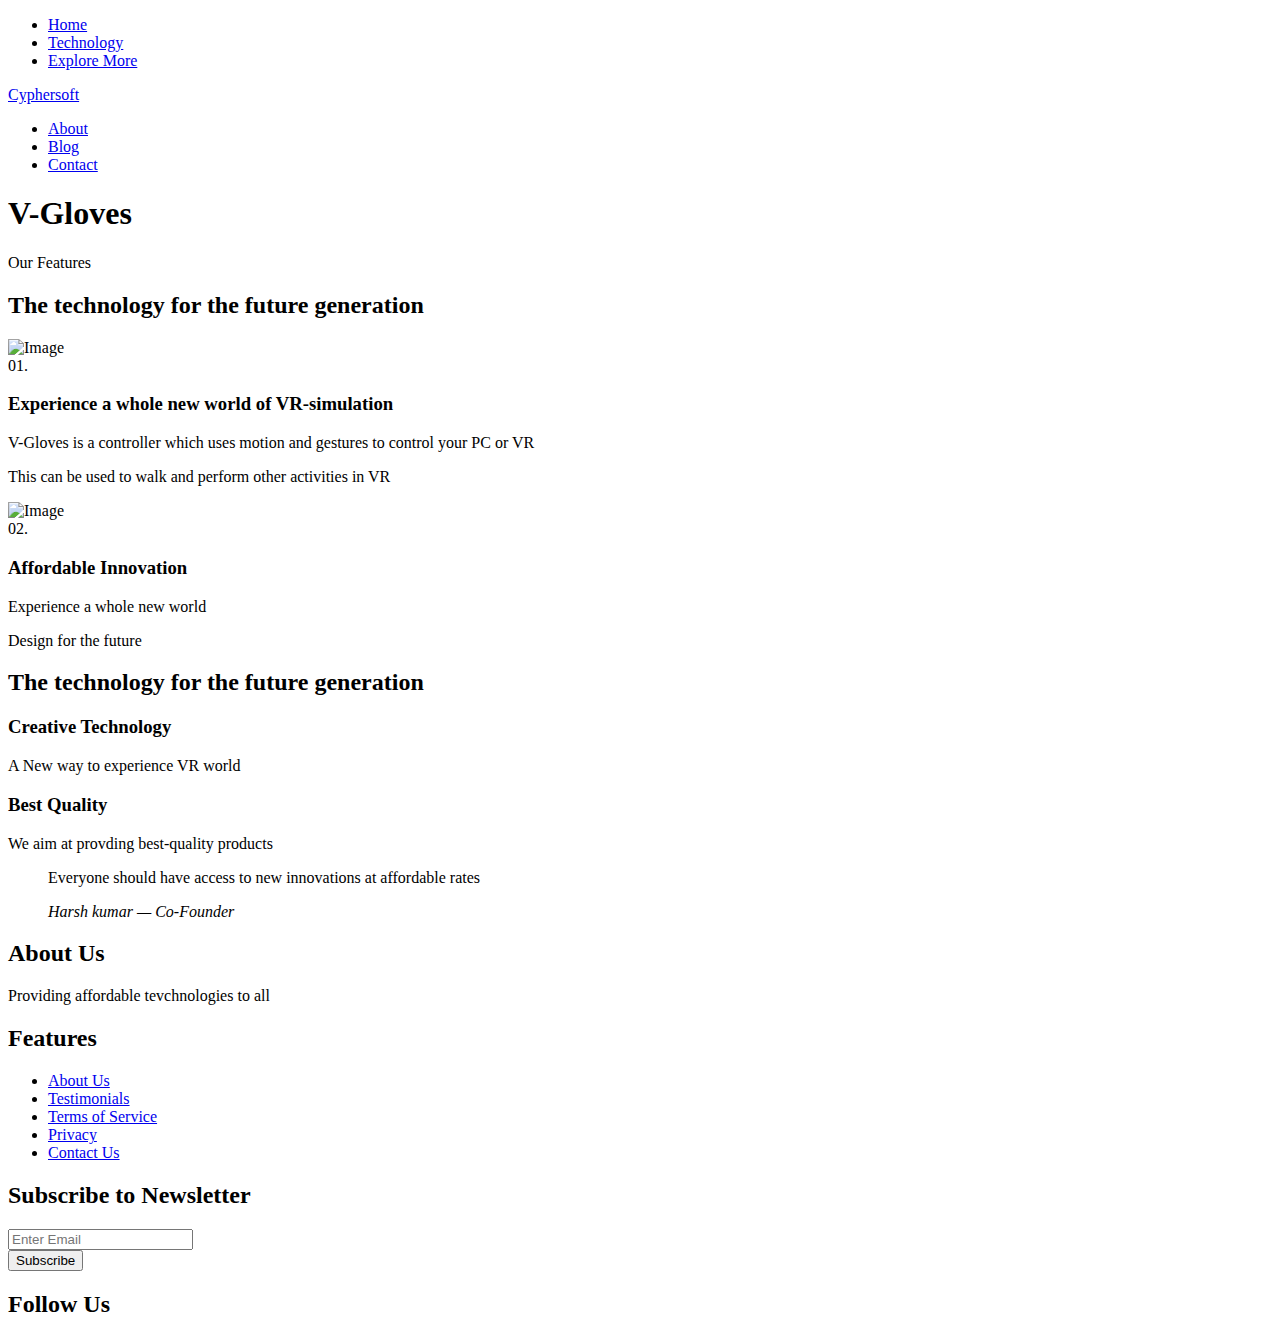
==== index.html @ b5223224 "Add files via upload" ====
<!doctype html>
<html lang="en">

  <head>
    <title>Cyphersoft</title>
    <meta charset="utf-8">
    <meta name="viewport" content="width=device-width, initial-scale=1, shrink-to-fit=no">

    <link href="https://fonts.googleapis.com/css?family=DM+Sans:300,400,700&display=swap" rel="stylesheet">

    <link rel="stylesheet" href="fonts/icomoon/style.css">

    <link rel="stylesheet" href="css/bootstrap.min.css">
    <link rel="stylesheet" href="css/jquery.fancybox.min.css">
    <link rel="stylesheet" href="css/owl.carousel.min.css">
    <link rel="stylesheet" href="css/owl.theme.default.min.css">
    <link rel="stylesheet" href="fonts/flaticon/font/flaticon.css">
    <link rel="stylesheet" href="css/aos.css">

    <!-- MAIN CSS -->
    <link rel="stylesheet" href="css/style.css">

  </head>

  <body data-spy="scroll" data-target=".site-navbar-target" data-offset="300">

    
    <div class="site-wrap" id="home-section">

      <div class="site-mobile-menu site-navbar-target">
        <div class="site-mobile-menu-header">
          <div class="site-mobile-menu-close mt-3">
            <span class="icon-close2 js-menu-toggle"></span>
          </div>
        </div>
        <div class="site-mobile-menu-body"></div>
      </div>



      <header class="site-navbar site-navbar-target" role="banner">

        <div class="container">
          <div class="row align-items-center position-relative">

            <div class="col-lg-4">
              <nav class="site-navigation text-right ml-auto " role="navigation">
                <ul class="site-menu main-menu js-clone-nav ml-auto d-none d-lg-block">
                  <li class="active"><a href="index.html" class="nav-link">Home</a></li>
                  <li><a href="technology.html" class="nav-link">Technology</a></li>
                   <li><a href="https://cyphersoft.github.io" class="nav-link">Explore More</a></li>
                </ul>
              </nav>
            </div>
            <div class="col-lg-4 text-center">
              <div class="site-logo">
                <a href="index.html">Cyphersoft</a>
              </div>


              <div class="ml-auto toggle-button d-inline-block d-lg-none"><a href="#" class="site-menu-toggle py-5 js-menu-toggle text-white"><span class="icon-menu h3 text-white"></span></a></div>
            </div>
            <div class="col-lg-4">
              <nav class="site-navigation text-left mr-auto " role="navigation">
                <ul class="site-menu main-menu js-clone-nav ml-auto d-none d-lg-block">
                  <li><a href="about.html" class="nav-link">About</a></li>
                  <li><a href="blog.html" class="nav-link">Blog</a></li>
                  <li><a href="contact.html" class="nav-link">Contact</a></li>
                </ul>
              </nav>
            </div>
            

          </div>
        </div>

      </header>

    <div class="ftco-blocks-cover-1">
      <div class="ftco-cover-1 overlay" style="background-image: url('images/hero_1.jpg')">
        <div class="container">
          <div class="row align-items-center justify-content-center">
            <div class="col-lg-6 text-center">
              <h1>V-Gloves</h1>
              <p></p>
            </div>
          </div>
        </div>
      </div>
    </div>

    


    <div class="site-section section-2">
      <div class="container">
        <div class="row justify-content-center text-center mb-5 section-2-title">
          <div class="col-md-6">
            <span class="text-primary">Our Features</span>
            <h2 class="mb-4">The technology for the future generation</h2>
            
          </div>
        </div>
      </div>
      <div class="container site-section">
        <div class="row align-items-stretch feature-2">
          <div class="col-lg-9 feature-2-img">
            <img src="images/hero_1.jpg" alt="Image" class="img-fluid">
          </div>
          <div class="col-lg-3 feature-2-contents pl-lg-5">
            <div class="fixed-content">
              <span class="caption">01.</span>
              <h3 class="mb-5">Experience a whole new world of VR-simulation</h3>
              <p>V-Gloves is a controller which uses motion and gestures to control your PC or VR</p>
              <p>This can be used to walk and perform other activities in VR </p>
            </div>
          </div>
        </div>
      </div>

      <div class="container site-section">
        <div class="row align-items-stretch feature-2">
          <div class="col-lg-9 feature-2-img order-lg-2">
            <img src="images/hero_2.jpg" alt="Image" class="img-fluid">
          </div>
          <div class="col-lg-3 feature-2-contents pr-lg-5">
            <div class="fixed-content">
              <span class="caption">02.</span>
              <h3 class="mb-5">Affordable Innovation</h3>
              <p>Experience a whole new world </p>
              <p></p>
            </div>
          </div>
        </div>
      </div>

    </div>


    <div class="container site-section">
      <div class="row justify-content-center text-center mb-5">
        <div class="col-md-6">
          <span class="text-primary">Design for the future</span>
          <h2 class="mb-4">The technology for the future generation</h2>
          
        </div>
      </div>

      <div class="row justify-content-center">
        <div class="col-lg-7">
          <div class="row">
            <div class="col-lg-6 mr-auto pr-lg-5">
              <div class="feature-3">
                <h3>Creative Technology</h3>
                <p>A New way to experience VR world</p>
              </div>
            </div>
            <div class="col-lg-6 ml-auto pl-lg-5">
              <div class="feature-3">
                <h3>Best Quality</h3>
                <p>We aim at provding  best-quality products</p>
              </div>
            </div>


     
          </div>
        </div>
      </div>
    </div>

    <div class="site-section section-4">
      <div class="container">
        <div class="row justify-content-center text-center">
          <div class="col-md-7">
            <blockquote class="testimonial-1">
              <span class="quote quote-icon-wrap"><span class="icon-format_quote"></span></span>
              <p>Everyone should have access to new innovations at affordable rates</p>
              <cite><span class="text-black">Harsh kumar</span> &mdash; <span class="text-muted">Co-Founder</span></cite>
            </blockquote>
          </div>
        </div>
      </div>
    </div>
        

    
    
    <footer class="site-footer">
      <div class="container">
        <div class="row">
          <div class="col-md-6">
            <div class="row">
              <div class="col-md-7">
                <h2 class="footer-heading mb-4">About Us</h2>
                <p>Providing affordable tevchnologies to all</p>
              </div>
              <div class="col-md-4 ml-auto">
                <h2 class="footer-heading mb-4">Features</h2>
                <ul class="list-unstyled">
                  <li><a href="#">About Us</a></li>
                  <li><a href="#">Testimonials</a></li>
                  <li><a href="#">Terms of Service</a></li>
                  <li><a href="#">Privacy</a></li>
                  <li><a href="#">Contact Us</a></li>
                </ul>
              </div>

            </div>
          </div>
          <div class="col-md-4 ml-auto">

            <div class="mb-5">
              <h2 class="footer-heading mb-4">Subscribe to Newsletter</h2>
              <form action="#" method="post" class="footer-suscribe-form">
                <div class="input-group mb-3">
                  <input type="text" class="form-control border-secondary text-white bg-transparent" placeholder="Enter Email" aria-label="Enter Email" aria-describedby="button-addon2">
                  <div class="input-group-append">
                    <button class="btn btn-primary text-white" type="button" id="button-addon2">Subscribe</button>
                  </div>
                </div>
            </div>


            <h2 class="footer-heading mb-4">Follow Us</h2>
            <a href="#about-section" class="smoothscroll pl-0 pr-3"><span class="icon-facebook"></span></a>
            <a href="#" class="pl-3 pr-3"><span class="icon-twitter"></span></a>
            <a href="#" class="pl-3 pr-3"><span class="icon-instagram"></span></a>
            <a href="#" class="pl-3 pr-3"><span class="icon-linkedin"></span></a>
            </form>
          </div>
        </div>
        <div class="row pt-5 mt-5 text-center">
          <div class="col-md-12">
            <div class="border-top pt-5">
              <p>
            
            </p>
            </div>
          </div>

        </div>
      </div>
    </footer>

    </div>

    <script src="js/jquery-3.3.1.min.js"></script>
    <script src="js/popper.min.js"></script>
    <script src="js/bootstrap.min.js"></script>
    <script src="js/owl.carousel.min.js"></script>
    <script src="js/jquery.sticky.js"></script>
    <script src="js/jquery.waypoints.min.js"></script>
    <script src="js/jquery.animateNumber.min.js"></script>
    <script src="js/jquery.fancybox.min.js"></script>
    <script src="js/jquery.easing.1.3.js"></script>
    <script src="js/aos.js"></script>

    <script src="js/main.js"></script>

  </body>

</html>
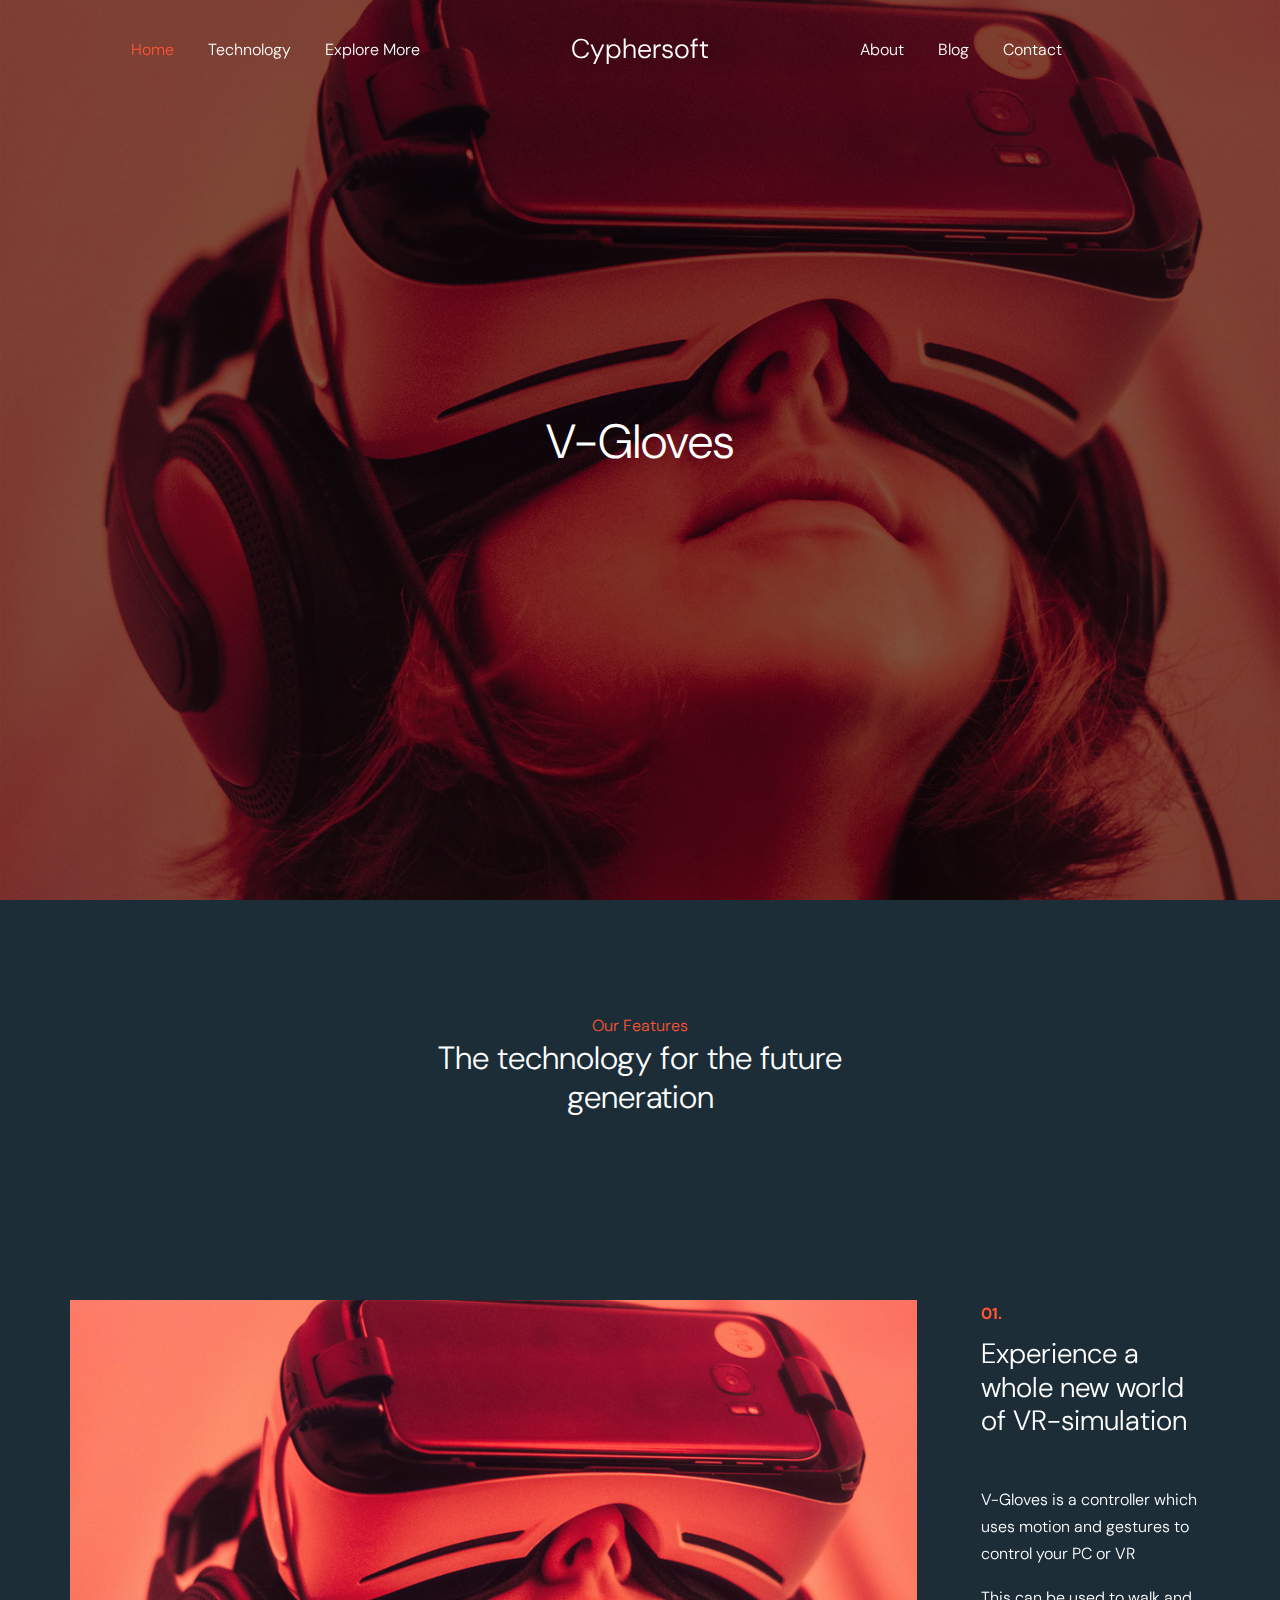
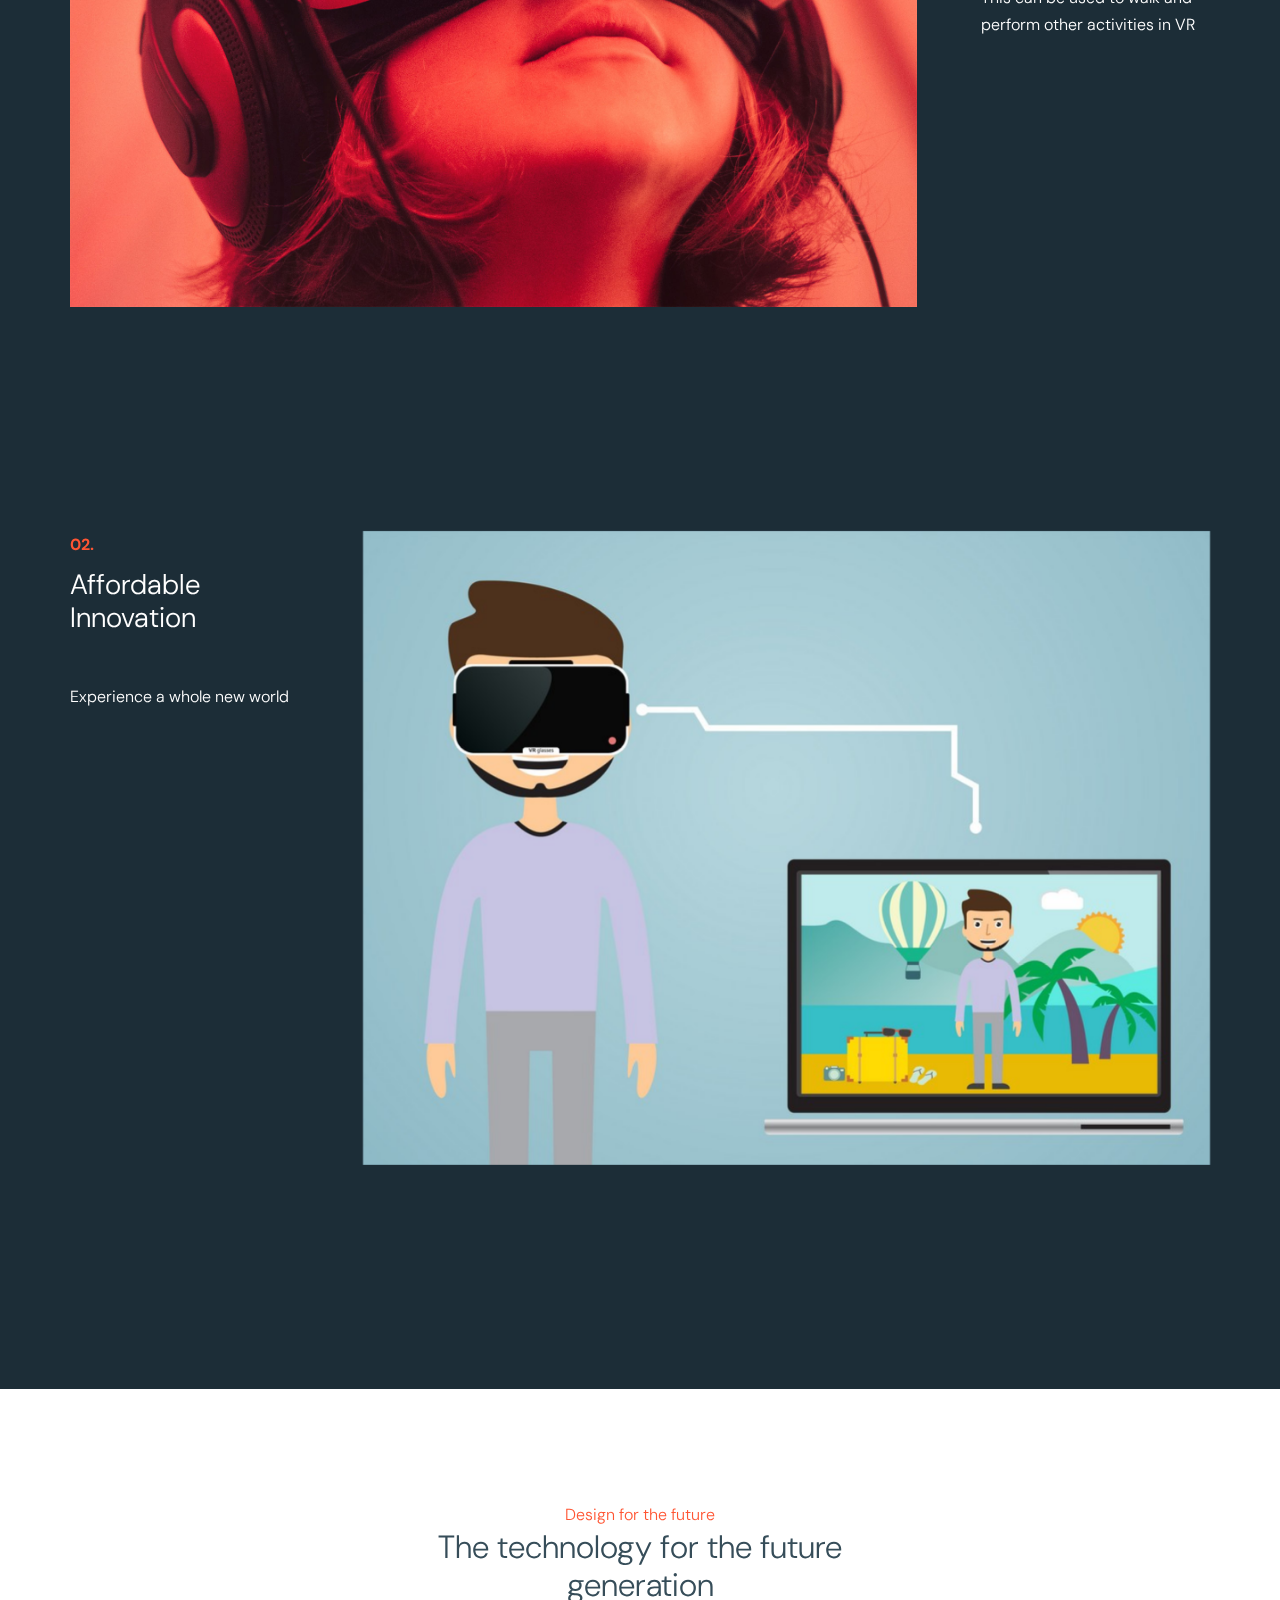
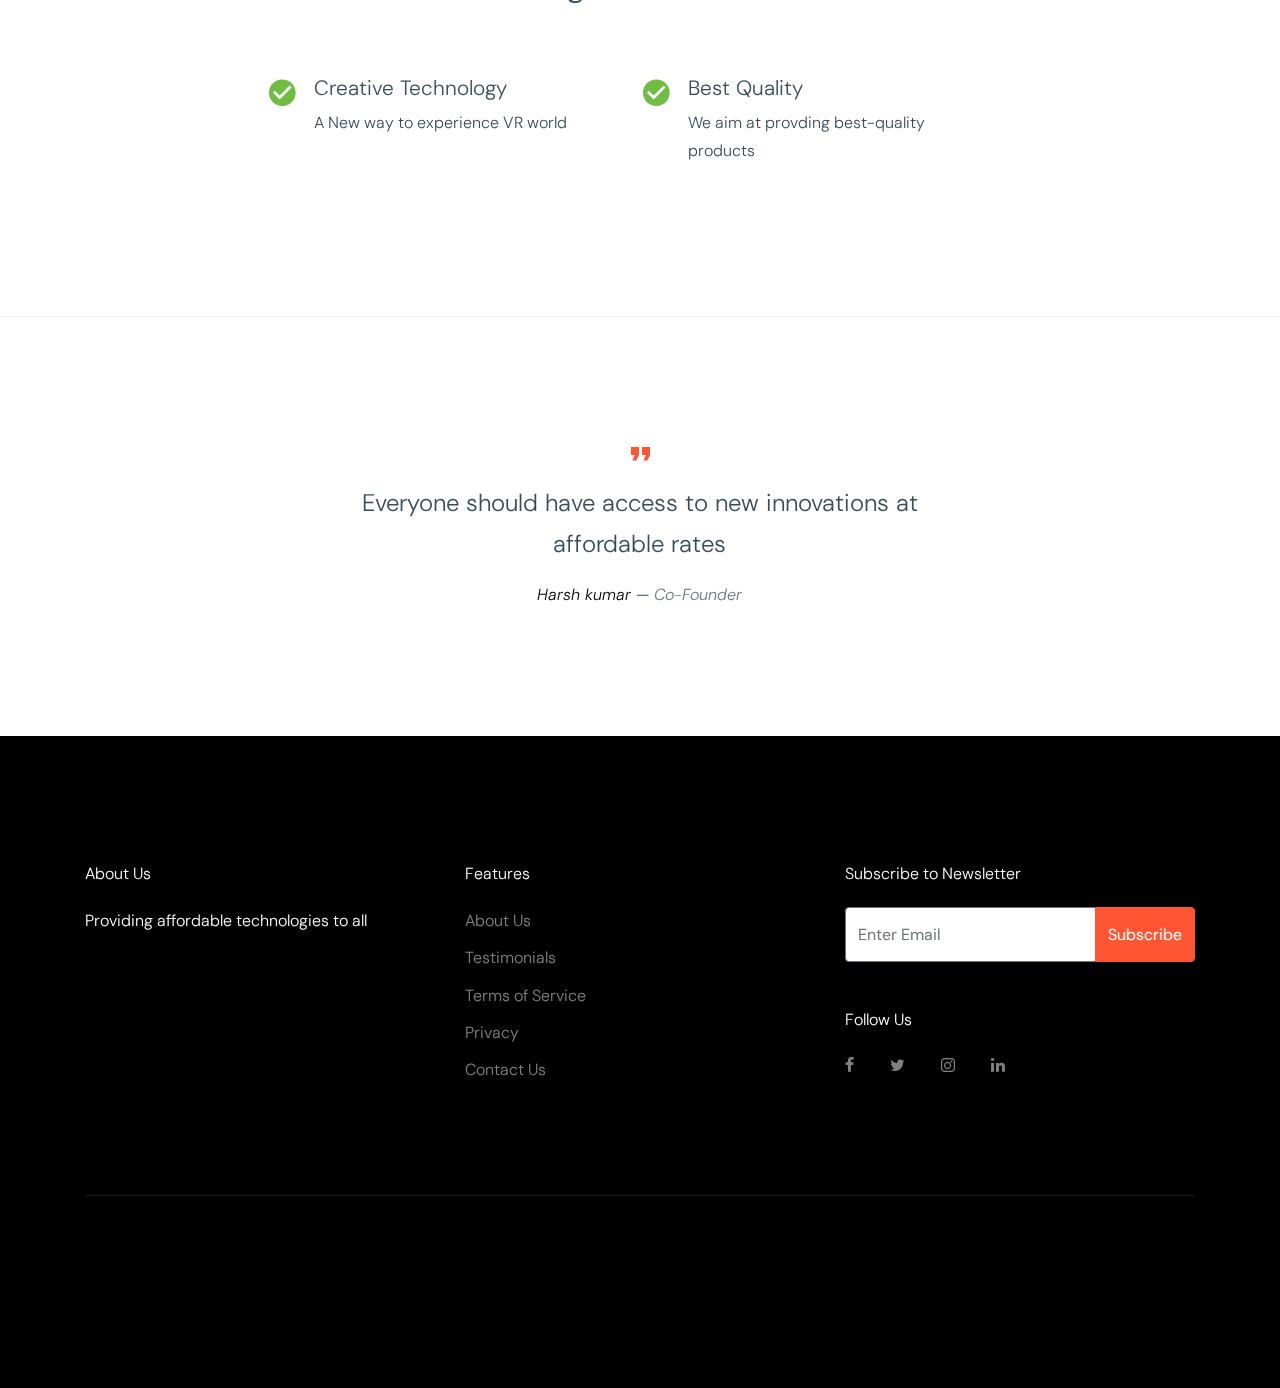
==== commit b120a68c: "update" ====
--- a/index.html
+++ b/index.html
@@ -193,7 +193,7 @@
             <div class="row">
               <div class="col-md-7">
                 <h2 class="footer-heading mb-4">About Us</h2>
-                <p>Providing affordable tevchnologies to all</p>
+                <p>Providing affordable technologies to all</p>
               </div>
               <div class="col-md-4 ml-auto">
                 <h2 class="footer-heading mb-4">Features</h2>
--- a/fonts/icomoon/style.css
+++ b/fonts/icomoon/style.css
@@ -0,0 +1,4919 @@
+@font-face {
+  font-family: 'icomoon';
+  src:  url('fonts/icomoon.eot?10si43');
+  src:  url('fonts/icomoon.eot?10si43#iefix') format('embedded-opentype'),
+    url('fonts/icomoon.ttf?10si43') format('truetype'),
+    url('fonts/icomoon.woff?10si43') format('woff'),
+    url('fonts/icomoon.svg?10si43#icomoon') format('svg');
+  font-weight: normal;
+  font-style: normal;
+}
+
+[class^="icon-"], [class*=" icon-"] {
+  /* use !important to prevent issues with browser extensions that change fonts */
+  font-family: 'icomoon' !important;
+  speak: none;
+  font-style: normal;
+  font-weight: normal;
+  font-variant: normal;
+  text-transform: none;
+  line-height: 1;
+
+  /* Better Font Rendering =========== */
+  -webkit-font-smoothing: antialiased;
+  -moz-osx-font-smoothing: grayscale;
+}
+
+.icon-asterisk:before {
+  content: "\f069";
+}
+.icon-plus:before {
+  content: "\f067";
+}
+.icon-question:before {
+  content: "\f128";
+}
+.icon-minus:before {
+  content: "\f068";
+}
+.icon-glass:before {
+  content: "\f000";
+}
+.icon-music:before {
+  content: "\f001";
+}
+.icon-search:before {
+  content: "\f002";
+}
+.icon-envelope-o:before {
+  content: "\f003";
+}
+.icon-heart:before {
+  content: "\f004";
+}
+.icon-star:before {
+  content: "\f005";
+}
+.icon-star-o:before {
+  content: "\f006";
+}
+.icon-user:before {
+  content: "\f007";
+}
+.icon-film:before {
+  content: "\f008";
+}
+.icon-th-large:before {
+  content: "\f009";
+}
+.icon-th:before {
+  content: "\f00a";
+}
+.icon-th-list:before {
+  content: "\f00b";
+}
+.icon-check:before {
+  content: "\f00c";
+}
+.icon-close:before {
+  content: "\f00d";
+}
+.icon-remove:before {
+  content: "\f00d";
+}
+.icon-times:before {
+  content: "\f00d";
+}
+.icon-search-plus:before {
+  content: "\f00e";
+}
+.icon-search-minus:before {
+  content: "\f010";
+}
+.icon-power-off:before {
+  content: "\f011";
+}
+.icon-signal:before {
+  content: "\f012";
+}
+.icon-cog:before {
+  content: "\f013";
+}
+.icon-gear:before {
+  content: "\f013";
+}
+.icon-trash-o:before {
+  content: "\f014";
+}
+.icon-home:before {
+  content: "\f015";
+}
+.icon-file-o:before {
+  content: "\f016";
+}
+.icon-clock-o:before {
+  content: "\f017";
+}
+.icon-road:before {
+  content: "\f018";
+}
+.icon-download:before {
+  content: "\f019";
+}
+.icon-arrow-circle-o-down:before {
+  content: "\f01a";
+}
+.icon-arrow-circle-o-up:before {
+  content: "\f01b";
+}
+.icon-inbox:before {
+  content: "\f01c";
+}
+.icon-play-circle-o:before {
+  content: "\f01d";
+}
+.icon-repeat:before {
+  content: "\f01e";
+}
+.icon-rotate-right:before {
+  content: "\f01e";
+}
+.icon-refresh:before {
+  content: "\f021";
+}
+.icon-list-alt:before {
+  content: "\f022";
+}
+.icon-lock:before {
+  content: "\f023";
+}
+.icon-flag:before {
+  content: "\f024";
+}
+.icon-headphones:before {
+  content: "\f025";
+}
+.icon-volume-off:before {
+  content: "\f026";
+}
+.icon-volume-down:before {
+  content: "\f027";
+}
+.icon-volume-up:before {
+  content: "\f028";
+}
+.icon-qrcode:before {
+  content: "\f029";
+}
+.icon-barcode:before {
+  content: "\f02a";
+}
+.icon-tag:before {
+  content: "\f02b";
+}
+.icon-tags:before {
+  content: "\f02c";
+}
+.icon-book:before {
+  content: "\f02d";
+}
+.icon-bookmark:before {
+  content: "\f02e";
+}
+.icon-print:before {
+  content: "\f02f";
+}
+.icon-camera:before {
+  content: "\f030";
+}
+.icon-font:before {
+  content: "\f031";
+}
+.icon-bold:before {
+  content: "\f032";
+}
+.icon-italic:before {
+  content: "\f033";
+}
+.icon-text-height:before {
+  content: "\f034";
+}
+.icon-text-width:before {
+  content: "\f035";
+}
+.icon-align-left:before {
+  content: "\f036";
+}
+.icon-align-center:before {
+  content: "\f037";
+}
+.icon-align-right:before {
+  content: "\f038";
+}
+.icon-align-justify:before {
+  content: "\f039";
+}
+.icon-list:before {
+  content: "\f03a";
+}
+.icon-dedent:before {
+  content: "\f03b";
+}
+.icon-outdent:before {
+  content: "\f03b";
+}
+.icon-indent:before {
+  content: "\f03c";
+}
+.icon-video-camera:before {
+  content: "\f03d";
+}
+.icon-image:before {
+  content: "\f03e";
+}
+.icon-photo:before {
+  content: "\f03e";
+}
+.icon-picture-o:before {
+  content: "\f03e";
+}
+.icon-pencil:before {
+  content: "\f040";
+}
+.icon-map-marker:before {
+  content: "\f041";
+}
+.icon-adjust:before {
+  content: "\f042";
+}
+.icon-tint:before {
+  content: "\f043";
+}
+.icon-edit:before {
+  content: "\f044";
+}
+.icon-pencil-square-o:before {
+  content: "\f044";
+}
+.icon-share-square-o:before {
+  content: "\f045";
+}
+.icon-check-square-o:before {
+  content: "\f046";
+}
+.icon-arrows:before {
+  content: "\f047";
+}
+.icon-step-backward:before {
+  content: "\f048";
+}
+.icon-fast-backward:before {
+  content: "\f049";
+}
+.icon-backward:before {
+  content: "\f04a";
+}
+.icon-play:before {
+  content: "\f04b";
+}
+.icon-pause:before {
+  content: "\f04c";
+}
+.icon-stop:before {
+  content: "\f04d";
+}
+.icon-forward:before {
+  content: "\f04e";
+}
+.icon-fast-forward:before {
+  content: "\f050";
+}
+.icon-step-forward:before {
+  content: "\f051";
+}
+.icon-eject:before {
+  content: "\f052";
+}
+.icon-chevron-left:before {
+  content: "\f053";
+}
+.icon-chevron-right:before {
+  content: "\f054";
+}
+.icon-plus-circle:before {
+  content: "\f055";
+}
+.icon-minus-circle:before {
+  content: "\f056";
+}
+.icon-times-circle:before {
+  content: "\f057";
+}
+.icon-check-circle:before {
+  content: "\f058";
+}
+.icon-question-circle:before {
+  content: "\f059";
+}
+.icon-info-circle:before {
+  content: "\f05a";
+}
+.icon-crosshairs:before {
+  content: "\f05b";
+}
+.icon-times-circle-o:before {
+  content: "\f05c";
+}
+.icon-check-circle-o:before {
+  content: "\f05d";
+}
+.icon-ban:before {
+  content: "\f05e";
+}
+.icon-arrow-left:before {
+  content: "\f060";
+}
+.icon-arrow-right:before {
+  content: "\f061";
+}
+.icon-arrow-up:before {
+  content: "\f062";
+}
+.icon-arrow-down:before {
+  content: "\f063";
+}
+.icon-mail-forward:before {
+  content: "\f064";
+}
+.icon-share:before {
+  content: "\f064";
+}
+.icon-expand:before {
+  content: "\f065";
+}
+.icon-compress:before {
+  content: "\f066";
+}
+.icon-exclamation-circle:before {
+  content: "\f06a";
+}
+.icon-gift:before {
+  content: "\f06b";
+}
+.icon-leaf:before {
+  content: "\f06c";
+}
+.icon-fire:before {
+  content: "\f06d";
+}
+.icon-eye:before {
+  content: "\f06e";
+}
+.icon-eye-slash:before {
+  content: "\f070";
+}
+.icon-exclamation-triangle:before {
+  content: "\f071";
+}
+.icon-warning:before {
+  content: "\f071";
+}
+.icon-plane:before {
+  content: "\f072";
+}
+.icon-calendar:before {
+  content: "\f073";
+}
+.icon-random:before {
+  content: "\f074";
+}
+.icon-comment:before {
+  content: "\f075";
+}
+.icon-magnet:before {
+  content: "\f076";
+}
+.icon-chevron-up:before {
+  content: "\f077";
+}
+.icon-chevron-down:before {
+  content: "\f078";
+}
+.icon-retweet:before {
+  content: "\f079";
+}
+.icon-shopping-cart:before {
+  content: "\f07a";
+}
+.icon-folder:before {
+  content: "\f07b";
+}
+.icon-folder-open:before {
+  content: "\f07c";
+}
+.icon-arrows-v:before {
+  content: "\f07d";
+}
+.icon-arrows-h:before {
+  content: "\f07e";
+}
+.icon-bar-chart:before {
+  content: "\f080";
+}
+.icon-bar-chart-o:before {
+  content: "\f080";
+}
+.icon-twitter-square:before {
+  content: "\f081";
+}
+.icon-facebook-square:before {
+  content: "\f082";
+}
+.icon-camera-retro:before {
+  content: "\f083";
+}
+.icon-key:before {
+  content: "\f084";
+}
+.icon-cogs:before {
+  content: "\f085";
+}
+.icon-gears:before {
+  content: "\f085";
+}
+.icon-comments:before {
+  content: "\f086";
+}
+.icon-thumbs-o-up:before {
+  content: "\f087";
+}
+.icon-thumbs-o-down:before {
+  content: "\f088";
+}
+.icon-star-half:before {
+  content: "\f089";
+}
+.icon-heart-o:before {
+  content: "\f08a";
+}
+.icon-sign-out:before {
+  content: "\f08b";
+}
+.icon-linkedin-square:before {
+  content: "\f08c";
+}
+.icon-thumb-tack:before {
+  content: "\f08d";
+}
+.icon-external-link:before {
+  content: "\f08e";
+}
+.icon-sign-in:before {
+  content: "\f090";
+}
+.icon-trophy:before {
+  content: "\f091";
+}
+.icon-github-square:before {
+  content: "\f092";
+}
+.icon-upload:before {
+  content: "\f093";
+}
+.icon-lemon-o:before {
+  content: "\f094";
+}
+.icon-phone:before {
+  content: "\f095";
+}
+.icon-square-o:before {
+  content: "\f096";
+}
+.icon-bookmark-o:before {
+  content: "\f097";
+}
+.icon-phone-square:before {
+  content: "\f098";
+}
+.icon-twitter:before {
+  content: "\f099";
+}
+.icon-facebook:before {
+  content: "\f09a";
+}
+.icon-facebook-f:before {
+  content: "\f09a";
+}
+.icon-github:before {
+  content: "\f09b";
+}
+.icon-unlock:before {
+  content: "\f09c";
+}
+.icon-credit-card:before {
+  content: "\f09d";
+}
+.icon-feed:before {
+  content: "\f09e";
+}
+.icon-rss:before {
+  content: "\f09e";
+}
+.icon-hdd-o:before {
+  content: "\f0a0";
+}
+.icon-bullhorn:before {
+  content: "\f0a1";
+}
+.icon-bell-o:before {
+  content: "\f0a2";
+}
+.icon-certificate:before {
+  content: "\f0a3";
+}
+.icon-hand-o-right:before {
+  content: "\f0a4";
+}
+.icon-hand-o-left:before {
+  content: "\f0a5";
+}
+.icon-hand-o-up:before {
+  content: "\f0a6";
+}
+.icon-hand-o-down:before {
+  content: "\f0a7";
+}
+.icon-arrow-circle-left:before {
+  content: "\f0a8";
+}
+.icon-arrow-circle-right:before {
+  content: "\f0a9";
+}
+.icon-arrow-circle-up:before {
+  content: "\f0aa";
+}
+.icon-arrow-circle-down:before {
+  content: "\f0ab";
+}
+.icon-globe:before {
+  content: "\f0ac";
+}
+.icon-wrench:before {
+  content: "\f0ad";
+}
+.icon-tasks:before {
+  content: "\f0ae";
+}
+.icon-filter:before {
+  content: "\f0b0";
+}
+.icon-briefcase:before {
+  content: "\f0b1";
+}
+.icon-arrows-alt:before {
+  content: "\f0b2";
+}
+.icon-group:before {
+  content: "\f0c0";
+}
+.icon-users:before {
+  content: "\f0c0";
+}
+.icon-chain:before {
+  content: "\f0c1";
+}
+.icon-link:before {
+  content: "\f0c1";
+}
+.icon-cloud:before {
+  content: "\f0c2";
+}
+.icon-flask:before {
+  content: "\f0c3";
+}
+.icon-cut:before {
+  content: "\f0c4";
+}
+.icon-scissors:before {
+  content: "\f0c4";
+}
+.icon-copy:before {
+  content: "\f0c5";
+}
+.icon-files-o:before {
+  content: "\f0c5";
+}
+.icon-paperclip:before {
+  content: "\f0c6";
+}
+.icon-floppy-o:before {
+  content: "\f0c7";
+}
+.icon-save:before {
+  content: "\f0c7";
+}
+.icon-square:before {
+  content: "\f0c8";
+}
+.icon-bars:before {
+  content: "\f0c9";
+}
+.icon-navicon:before {
+  content: "\f0c9";
+}
+.icon-reorder:before {
+  content: "\f0c9";
+}
+.icon-list-ul:before {
+  content: "\f0ca";
+}
+.icon-list-ol:before {
+  content: "\f0cb";
+}
+.icon-strikethrough:before {
+  content: "\f0cc";
+}
+.icon-underline:before {
+  content: "\f0cd";
+}
+.icon-table:before {
+  content: "\f0ce";
+}
+.icon-magic:before {
+  content: "\f0d0";
+}
+.icon-truck:before {
+  content: "\f0d1";
+}
+.icon-pinterest:before {
+  content: "\f0d2";
+}
+.icon-pinterest-square:before {
+  content: "\f0d3";
+}
+.icon-google-plus-square:before {
+  content: "\f0d4";
+}
+.icon-google-plus:before {
+  content: "\f0d5";
+}
+.icon-money:before {
+  content: "\f0d6";
+}
+.icon-caret-down:before {
+  content: "\f0d7";
+}
+.icon-caret-up:before {
+  content: "\f0d8";
+}
+.icon-caret-left:before {
+  content: "\f0d9";
+}
+.icon-caret-right:before {
+  content: "\f0da";
+}
+.icon-columns:before {
+  content: "\f0db";
+}
+.icon-sort:before {
+  content: "\f0dc";
+}
+.icon-unsorted:before {
+  content: "\f0dc";
+}
+.icon-sort-desc:before {
+  content: "\f0dd";
+}
+.icon-sort-down:before {
+  content: "\f0dd";
+}
+.icon-sort-asc:before {
+  content: "\f0de";
+}
+.icon-sort-up:before {
+  content: "\f0de";
+}
+.icon-envelope:before {
+  content: "\f0e0";
+}
+.icon-linkedin:before {
+  content: "\f0e1";
+}
+.icon-rotate-left:before {
+  content: "\f0e2";
+}
+.icon-undo:before {
+  content: "\f0e2";
+}
+.icon-gavel:before {
+  content: "\f0e3";
+}
+.icon-legal:before {
+  content: "\f0e3";
+}
+.icon-dashboard:before {
+  content: "\f0e4";
+}
+.icon-tachometer:before {
+  content: "\f0e4";
+}
+.icon-comment-o:before {
+  content: "\f0e5";
+}
+.icon-comments-o:before {
+  content: "\f0e6";
+}
+.icon-bolt:before {
+  content: "\f0e7";
+}
+.icon-flash:before {
+  content: "\f0e7";
+}
+.icon-sitemap:before {
+  content: "\f0e8";
+}
+.icon-umbrella:before {
+  content: "\f0e9";
+}
+.icon-clipboard:before {
+  content: "\f0ea";
+}
+.icon-paste:before {
+  content: "\f0ea";
+}
+.icon-lightbulb-o:before {
+  content: "\f0eb";
+}
+.icon-exchange:before {
+  content: "\f0ec";
+}
+.icon-cloud-download:before {
+  content: "\f0ed";
+}
+.icon-cloud-upload:before {
+  content: "\f0ee";
+}
+.icon-user-md:before {
+  content: "\f0f0";
+}
+.icon-stethoscope:before {
+  content: "\f0f1";
+}
+.icon-suitcase:before {
+  content: "\f0f2";
+}
+.icon-bell:before {
+  content: "\f0f3";
+}
+.icon-coffee:before {
+  content: "\f0f4";
+}
+.icon-cutlery:before {
+  content: "\f0f5";
+}
+.icon-file-text-o:before {
+  content: "\f0f6";
+}
+.icon-building-o:before {
+  content: "\f0f7";
+}
+.icon-hospital-o:before {
+  content: "\f0f8";
+}
+.icon-ambulance:before {
+  content: "\f0f9";
+}
+.icon-medkit:before {
+  content: "\f0fa";
+}
+.icon-fighter-jet:before {
+  content: "\f0fb";
+}
+.icon-beer:before {
+  content: "\f0fc";
+}
+.icon-h-square:before {
+  content: "\f0fd";
+}
+.icon-plus-square:before {
+  content: "\f0fe";
+}
+.icon-angle-double-left:before {
+  content: "\f100";
+}
+.icon-angle-double-right:before {
+  content: "\f101";
+}
+.icon-angle-double-up:before {
+  content: "\f102";
+}
+.icon-angle-double-down:before {
+  content: "\f103";
+}
+.icon-angle-left:before {
+  content: "\f104";
+}
+.icon-angle-right:before {
+  content: "\f105";
+}
+.icon-angle-up:before {
+  content: "\f106";
+}
+.icon-angle-down:before {
+  content: "\f107";
+}
+.icon-desktop:before {
+  content: "\f108";
+}
+.icon-laptop:before {
+  content: "\f109";
+}
+.icon-tablet:before {
+  content: "\f10a";
+}
+.icon-mobile:before {
+  content: "\f10b";
+}
+.icon-mobile-phone:before {
+  content: "\f10b";
+}
+.icon-circle-o:before {
+  content: "\f10c";
+}
+.icon-quote-left:before {
+  content: "\f10d";
+}
+.icon-quote-right:before {
+  content: "\f10e";
+}
+.icon-spinner:before {
+  content: "\f110";
+}
+.icon-circle:before {
+  content: "\f111";
+}
+.icon-mail-reply:before {
+  content: "\f112";
+}
+.icon-reply:before {
+  content: "\f112";
+}
+.icon-github-alt:before {
+  content: "\f113";
+}
+.icon-folder-o:before {
+  content: "\f114";
+}
+.icon-folder-open-o:before {
+  content: "\f115";
+}
+.icon-smile-o:before {
+  content: "\f118";
+}
+.icon-frown-o:before {
+  content: "\f119";
+}
+.icon-meh-o:before {
+  content: "\f11a";
+}
+.icon-gamepad:before {
+  content: "\f11b";
+}
+.icon-keyboard-o:before {
+  content: "\f11c";
+}
+.icon-flag-o:before {
+  content: "\f11d";
+}
+.icon-flag-checkered:before {
+  content: "\f11e";
+}
+.icon-terminal:before {
+  content: "\f120";
+}
+.icon-code:before {
+  content: "\f121";
+}
+.icon-mail-reply-all:before {
+  content: "\f122";
+}
+.icon-reply-all:before {
+  content: "\f122";
+}
+.icon-star-half-empty:before {
+  content: "\f123";
+}
+.icon-star-half-full:before {
+  content: "\f123";
+}
+.icon-star-half-o:before {
+  content: "\f123";
+}
+.icon-location-arrow:before {
+  content: "\f124";
+}
+.icon-crop:before {
+  content: "\f125";
+}
+.icon-code-fork:before {
+  content: "\f126";
+}
+.icon-chain-broken:before {
+  content: "\f127";
+}
+.icon-unlink:before {
+  content: "\f127";
+}
+.icon-info:before {
+  content: "\f129";
+}
+.icon-exclamation:before {
+  content: "\f12a";
+}
+.icon-superscript:before {
+  content: "\f12b";
+}
+.icon-subscript:before {
+  content: "\f12c";
+}
+.icon-eraser:before {
+  content: "\f12d";
+}
+.icon-puzzle-piece:before {
+  content: "\f12e";
+}
+.icon-microphone:before {
+  content: "\f130";
+}
+.icon-microphone-slash:before {
+  content: "\f131";
+}
+.icon-shield:before {
+  content: "\f132";
+}
+.icon-calendar-o:before {
+  content: "\f133";
+}
+.icon-fire-extinguisher:before {
+  content: "\f134";
+}
+.icon-rocket:before {
+  content: "\f135";
+}
+.icon-maxcdn:before {
+  content: "\f136";
+}
+.icon-chevron-circle-left:before {
+  content: "\f137";
+}
+.icon-chevron-circle-right:before {
+  content: "\f138";
+}
+.icon-chevron-circle-up:before {
+  content: "\f139";
+}
+.icon-chevron-circle-down:before {
+  content: "\f13a";
+}
+.icon-html5:before {
+  content: "\f13b";
+}
+.icon-css3:before {
+  content: "\f13c";
+}
+.icon-anchor:before {
+  content: "\f13d";
+}
+.icon-unlock-alt:before {
+  content: "\f13e";
+}
+.icon-bullseye:before {
+  content: "\f140";
+}
+.icon-ellipsis-h:before {
+  content: "\f141";
+}
+.icon-ellipsis-v:before {
+  content: "\f142";
+}
+.icon-rss-square:before {
+  content: "\f143";
+}
+.icon-play-circle:before {
+  content: "\f144";
+}
+.icon-ticket:before {
+  content: "\f145";
+}
+.icon-minus-square:before {
+  content: "\f146";
+}
+.icon-minus-square-o:before {
+  content: "\f147";
+}
+.icon-level-up:before {
+  content: "\f148";
+}
+.icon-level-down:before {
+  content: "\f149";
+}
+.icon-check-square:before {
+  content: "\f14a";
+}
+.icon-pencil-square:before {
+  content: "\f14b";
+}
+.icon-external-link-square:before {
+  content: "\f14c";
+}
+.icon-share-square:before {
+  content: "\f14d";
+}
+.icon-compass:before {
+  content: "\f14e";
+}
+.icon-caret-square-o-down:before {
+  content: "\f150";
+}
+.icon-toggle-down:before {
+  content: "\f150";
+}
+.icon-caret-square-o-up:before {
+  content: "\f151";
+}
+.icon-toggle-up:before {
+  content: "\f151";
+}
+.icon-caret-square-o-right:before {
+  content: "\f152";
+}
+.icon-toggle-right:before {
+  content: "\f152";
+}
+.icon-eur:before {
+  content: "\f153";
+}
+.icon-euro:before {
+  content: "\f153";
+}
+.icon-gbp:before {
+  content: "\f154";
+}
+.icon-dollar:before {
+  content: "\f155";
+}
+.icon-usd:before {
+  content: "\f155";
+}
+.icon-inr:before {
+  content: "\f156";
+}
+.icon-rupee:before {
+  content: "\f156";
+}
+.icon-cny:before {
+  content: "\f157";
+}
+.icon-jpy:before {
+  content: "\f157";
+}
+.icon-rmb:before {
+  content: "\f157";
+}
+.icon-yen:before {
+  content: "\f157";
+}
+.icon-rouble:before {
+  content: "\f158";
+}
+.icon-rub:before {
+  content: "\f158";
+}
+.icon-ruble:before {
+  content: "\f158";
+}
+.icon-krw:before {
+  content: "\f159";
+}
+.icon-won:before {
+  content: "\f159";
+}
+.icon-bitcoin:before {
+  content: "\f15a";
+}
+.icon-btc:before {
+  content: "\f15a";
+}
+.icon-file:before {
+  content: "\f15b";
+}
+.icon-file-text:before {
+  content: "\f15c";
+}
+.icon-sort-alpha-asc:before {
+  content: "\f15d";
+}
+.icon-sort-alpha-desc:before {
+  content: "\f15e";
+}
+.icon-sort-amount-asc:before {
+  content: "\f160";
+}
+.icon-sort-amount-desc:before {
+  content: "\f161";
+}
+.icon-sort-numeric-asc:before {
+  content: "\f162";
+}
+.icon-sort-numeric-desc:before {
+  content: "\f163";
+}
+.icon-thumbs-up:before {
+  content: "\f164";
+}
+.icon-thumbs-down:before {
+  content: "\f165";
+}
+.icon-youtube-square:before {
+  content: "\f166";
+}
+.icon-youtube:before {
+  content: "\f167";
+}
+.icon-xing:before {
+  content: "\f168";
+}
+.icon-xing-square:before {
+  content: "\f169";
+}
+.icon-youtube-play:before {
+  content: "\f16a";
+}
+.icon-dropbox:before {
+  content: "\f16b";
+}
+.icon-stack-overflow:before {
+  content: "\f16c";
+}
+.icon-instagram:before {
+  content: "\f16d";
+}
+.icon-flickr:before {
+  content: "\f16e";
+}
+.icon-adn:before {
+  content: "\f170";
+}
+.icon-bitbucket:before {
+  content: "\f171";
+}
+.icon-bitbucket-square:before {
+  content: "\f172";
+}
+.icon-tumblr:before {
+  content: "\f173";
+}
+.icon-tumblr-square:before {
+  content: "\f174";
+}
+.icon-long-arrow-down:before {
+  content: "\f175";
+}
+.icon-long-arrow-up:before {
+  content: "\f176";
+}
+.icon-long-arrow-left:before {
+  content: "\f177";
+}
+.icon-long-arrow-right:before {
+  content: "\f178";
+}
+.icon-apple:before {
+  content: "\f179";
+}
+.icon-windows:before {
+  content: "\f17a";
+}
+.icon-android:before {
+  content: "\f17b";
+}
+.icon-linux:before {
+  content: "\f17c";
+}
+.icon-dribbble:before {
+  content: "\f17d";
+}
+.icon-skype:before {
+  content: "\f17e";
+}
+.icon-foursquare:before {
+  content: "\f180";
+}
+.icon-trello:before {
+  content: "\f181";
+}
+.icon-female:before {
+  content: "\f182";
+}
+.icon-male:before {
+  content: "\f183";
+}
+.icon-gittip:before {
+  content: "\f184";
+}
+.icon-gratipay:before {
+  content: "\f184";
+}
+.icon-sun-o:before {
+  content: "\f185";
+}
+.icon-moon-o:before {
+  content: "\f186";
+}
+.icon-archive:before {
+  content: "\f187";
+}
+.icon-bug:before {
+  content: "\f188";
+}
+.icon-vk:before {
+  content: "\f189";
+}
+.icon-weibo:before {
+  content: "\f18a";
+}
+.icon-renren:before {
+  content: "\f18b";
+}
+.icon-pagelines:before {
+  content: "\f18c";
+}
+.icon-stack-exchange:before {
+  content: "\f18d";
+}
+.icon-arrow-circle-o-right:before {
+  content: "\f18e";
+}
+.icon-arrow-circle-o-left:before {
+  content: "\f190";
+}
+.icon-caret-square-o-left:before {
+  content: "\f191";
+}
+.icon-toggle-left:before {
+  content: "\f191";
+}
+.icon-dot-circle-o:before {
+  content: "\f192";
+}
+.icon-wheelchair:before {
+  content: "\f193";
+}
+.icon-vimeo-square:before {
+  content: "\f194";
+}
+.icon-try:before {
+  content: "\f195";
+}
+.icon-turkish-lira:before {
+  content: "\f195";
+}
+.icon-plus-square-o:before {
+  content: "\f196";
+}
+.icon-space-shuttle:before {
+  content: "\f197";
+}
+.icon-slack:before {
+  content: "\f198";
+}
+.icon-envelope-square:before {
+  content: "\f199";
+}
+.icon-wordpress:before {
+  content: "\f19a";
+}
+.icon-openid:before {
+  content: "\f19b";
+}
+.icon-bank:before {
+  content: "\f19c";
+}
+.icon-institution:before {
+  content: "\f19c";
+}
+.icon-university:before {
+  content: "\f19c";
+}
+.icon-graduation-cap:before {
+  content: "\f19d";
+}
+.icon-mortar-board:before {
+  content: "\f19d";
+}
+.icon-yahoo:before {
+  content: "\f19e";
+}
+.icon-google:before {
+  content: "\f1a0";
+}
+.icon-reddit:before {
+  content: "\f1a1";
+}
+.icon-reddit-square:before {
+  content: "\f1a2";
+}
+.icon-stumbleupon-circle:before {
+  content: "\f1a3";
+}
+.icon-stumbleupon:before {
+  content: "\f1a4";
+}
+.icon-delicious:before {
+  content: "\f1a5";
+}
+.icon-digg:before {
+  content: "\f1a6";
+}
+.icon-pied-piper-pp:before {
+  content: "\f1a7";
+}
+.icon-pied-piper-alt:before {
+  content: "\f1a8";
+}
+.icon-drupal:before {
+  content: "\f1a9";
+}
+.icon-joomla:before {
+  content: "\f1aa";
+}
+.icon-language:before {
+  content: "\f1ab";
+}
+.icon-fax:before {
+  content: "\f1ac";
+}
+.icon-building:before {
+  content: "\f1ad";
+}
+.icon-child:before {
+  content: "\f1ae";
+}
+.icon-paw:before {
+  content: "\f1b0";
+}
+.icon-spoon:before {
+  content: "\f1b1";
+}
+.icon-cube:before {
+  content: "\f1b2";
+}
+.icon-cubes:before {
+  content: "\f1b3";
+}
+.icon-behance:before {
+  content: "\f1b4";
+}
+.icon-behance-square:before {
+  content: "\f1b5";
+}
+.icon-steam:before {
+  content: "\f1b6";
+}
+.icon-steam-square:before {
+  content: "\f1b7";
+}
+.icon-recycle:before {
+  content: "\f1b8";
+}
+.icon-automobile:before {
+  content: "\f1b9";
+}
+.icon-car:before {
+  content: "\f1b9";
+}
+.icon-cab:before {
+  content: "\f1ba";
+}
+.icon-taxi:before {
+  content: "\f1ba";
+}
+.icon-tree:before {
+  content: "\f1bb";
+}
+.icon-spotify:before {
+  content: "\f1bc";
+}
+.icon-deviantart:before {
+  content: "\f1bd";
+}
+.icon-soundcloud:before {
+  content: "\f1be";
+}
+.icon-database:before {
+  content: "\f1c0";
+}
+.icon-file-pdf-o:before {
+  content: "\f1c1";
+}
+.icon-file-word-o:before {
+  content: "\f1c2";
+}
+.icon-file-excel-o:before {
+  content: "\f1c3";
+}
+.icon-file-powerpoint-o:before {
+  content: "\f1c4";
+}
+.icon-file-image-o:before {
+  content: "\f1c5";
+}
+.icon-file-photo-o:before {
+  content: "\f1c5";
+}
+.icon-file-picture-o:before {
+  content: "\f1c5";
+}
+.icon-file-archive-o:before {
+  content: "\f1c6";
+}
+.icon-file-zip-o:before {
+  content: "\f1c6";
+}
+.icon-file-audio-o:before {
+  content: "\f1c7";
+}
+.icon-file-sound-o:before {
+  content: "\f1c7";
+}
+.icon-file-movie-o:before {
+  content: "\f1c8";
+}
+.icon-file-video-o:before {
+  content: "\f1c8";
+}
+.icon-file-code-o:before {
+  content: "\f1c9";
+}
+.icon-vine:before {
+  content: "\f1ca";
+}
+.icon-codepen:before {
+  content: "\f1cb";
+}
+.icon-jsfiddle:before {
+  content: "\f1cc";
+}
+.icon-life-bouy:before {
+  content: "\f1cd";
+}
+.icon-life-buoy:before {
+  content: "\f1cd";
+}
+.icon-life-ring:before {
+  content: "\f1cd";
+}
+.icon-life-saver:before {
+  content: "\f1cd";
+}
+.icon-support:before {
+  content: "\f1cd";
+}
+.icon-circle-o-notch:before {
+  content: "\f1ce";
+}
+.icon-ra:before {
+  content: "\f1d0";
+}
+.icon-rebel:before {
+  content: "\f1d0";
+}
+.icon-resistance:before {
+  content: "\f1d0";
+}
+.icon-empire:before {
+  content: "\f1d1";
+}
+.icon-ge:before {
+  content: "\f1d1";
+}
+.icon-git-square:before {
+  content: "\f1d2";
+}
+.icon-git:before {
+  content: "\f1d3";
+}
+.icon-hacker-news:before {
+  content: "\f1d4";
+}
+.icon-y-combinator-square:before {
+  content: "\f1d4";
+}
+.icon-yc-square:before {
+  content: "\f1d4";
+}
+.icon-tencent-weibo:before {
+  content: "\f1d5";
+}
+.icon-qq:before {
+  content: "\f1d6";
+}
+.icon-wechat:before {
+  content: "\f1d7";
+}
+.icon-weixin:before {
+  content: "\f1d7";
+}
+.icon-paper-plane:before {
+  content: "\f1d8";
+}
+.icon-send:before {
+  content: "\f1d8";
+}
+.icon-paper-plane-o:before {
+  content: "\f1d9";
+}
+.icon-send-o:before {
+  content: "\f1d9";
+}
+.icon-history:before {
+  content: "\f1da";
+}
+.icon-circle-thin:before {
+  content: "\f1db";
+}
+.icon-header:before {
+  content: "\f1dc";
+}
+.icon-paragraph:before {
+  content: "\f1dd";
+}
+.icon-sliders:before {
+  content: "\f1de";
+}
+.icon-share-alt:before {
+  content: "\f1e0";
+}
+.icon-share-alt-square:before {
+  content: "\f1e1";
+}
+.icon-bomb:before {
+  content: "\f1e2";
+}
+.icon-futbol-o:before {
+  content: "\f1e3";
+}
+.icon-soccer-ball-o:before {
+  content: "\f1e3";
+}
+.icon-tty:before {
+  content: "\f1e4";
+}
+.icon-binoculars:before {
+  content: "\f1e5";
+}
+.icon-plug:before {
+  content: "\f1e6";
+}
+.icon-slideshare:before {
+  content: "\f1e7";
+}
+.icon-twitch:before {
+  content: "\f1e8";
+}
+.icon-yelp:before {
+  content: "\f1e9";
+}
+.icon-newspaper-o:before {
+  content: "\f1ea";
+}
+.icon-wifi:before {
+  content: "\f1eb";
+}
+.icon-calculator:before {
+  content: "\f1ec";
+}
+.icon-paypal:before {
+  content: "\f1ed";
+}
+.icon-google-wallet:before {
+  content: "\f1ee";
+}
+.icon-cc-visa:before {
+  content: "\f1f0";
+}
+.icon-cc-mastercard:before {
+  content: "\f1f1";
+}
+.icon-cc-discover:before {
+  content: "\f1f2";
+}
+.icon-cc-amex:before {
+  content: "\f1f3";
+}
+.icon-cc-paypal:before {
+  content: "\f1f4";
+}
+.icon-cc-stripe:before {
+  content: "\f1f5";
+}
+.icon-bell-slash:before {
+  content: "\f1f6";
+}
+.icon-bell-slash-o:before {
+  content: "\f1f7";
+}
+.icon-trash:before {
+  content: "\f1f8";
+}
+.icon-copyright:before {
+  content: "\f1f9";
+}
+.icon-at:before {
+  content: "\f1fa";
+}
+.icon-eyedropper:before {
+  content: "\f1fb";
+}
+.icon-paint-brush:before {
+  content: "\f1fc";
+}
+.icon-birthday-cake:before {
+  content: "\f1fd";
+}
+.icon-area-chart:before {
+  content: "\f1fe";
+}
+.icon-pie-chart:before {
+  content: "\f200";
+}
+.icon-line-chart:before {
+  content: "\f201";
+}
+.icon-lastfm:before {
+  content: "\f202";
+}
+.icon-lastfm-square:before {
+  content: "\f203";
+}
+.icon-toggle-off:before {
+  content: "\f204";
+}
+.icon-toggle-on:before {
+  content: "\f205";
+}
+.icon-bicycle:before {
+  content: "\f206";
+}
+.icon-bus:before {
+  content: "\f207";
+}
+.icon-ioxhost:before {
+  content: "\f208";
+}
+.icon-angellist:before {
+  content: "\f209";
+}
+.icon-cc:before {
+  content: "\f20a";
+}
+.icon-ils:before {
+  content: "\f20b";
+}
+.icon-shekel:before {
+  content: "\f20b";
+}
+.icon-sheqel:before {
+  content: "\f20b";
+}
+.icon-meanpath:before {
+  content: "\f20c";
+}
+.icon-buysellads:before {
+  content: "\f20d";
+}
+.icon-connectdevelop:before {
+  content: "\f20e";
+}
+.icon-dashcube:before {
+  content: "\f210";
+}
+.icon-forumbee:before {
+  content: "\f211";
+}
+.icon-leanpub:before {
+  content: "\f212";
+}
+.icon-sellsy:before {
+  content: "\f213";
+}
+.icon-shirtsinbulk:before {
+  content: "\f214";
+}
+.icon-simplybuilt:before {
+  content: "\f215";
+}
+.icon-skyatlas:before {
+  content: "\f216";
+}
+.icon-cart-plus:before {
+  content: "\f217";
+}
+.icon-cart-arrow-down:before {
+  content: "\f218";
+}
+.icon-diamond:before {
+  content: "\f219";
+}
+.icon-ship:before {
+  content: "\f21a";
+}
+.icon-user-secret:before {
+  content: "\f21b";
+}
+.icon-motorcycle:before {
+  content: "\f21c";
+}
+.icon-street-view:before {
+  content: "\f21d";
+}
+.icon-heartbeat:before {
+  content: "\f21e";
+}
+.icon-venus:before {
+  content: "\f221";
+}
+.icon-mars:before {
+  content: "\f222";
+}
+.icon-mercury:before {
+  content: "\f223";
+}
+.icon-intersex:before {
+  content: "\f224";
+}
+.icon-transgender:before {
+  content: "\f224";
+}
+.icon-transgender-alt:before {
+  content: "\f225";
+}
+.icon-venus-double:before {
+  content: "\f226";
+}
+.icon-mars-double:before {
+  content: "\f227";
+}
+.icon-venus-mars:before {
+  content: "\f228";
+}
+.icon-mars-stroke:before {
+  content: "\f229";
+}
+.icon-mars-stroke-v:before {
+  content: "\f22a";
+}
+.icon-mars-stroke-h:before {
+  content: "\f22b";
+}
+.icon-neuter:before {
+  content: "\f22c";
+}
+.icon-genderless:before {
+  content: "\f22d";
+}
+.icon-facebook-official:before {
+  content: "\f230";
+}
+.icon-pinterest-p:before {
+  content: "\f231";
+}
+.icon-whatsapp:before {
+  content: "\f232";
+}
+.icon-server:before {
+  content: "\f233";
+}
+.icon-user-plus:before {
+  content: "\f234";
+}
+.icon-user-times:before {
+  content: "\f235";
+}
+.icon-bed:before {
+  content: "\f236";
+}
+.icon-hotel:before {
+  content: "\f236";
+}
+.icon-viacoin:before {
+  content: "\f237";
+}
+.icon-train:before {
+  content: "\f238";
+}
+.icon-subway:before {
+  content: "\f239";
+}
+.icon-medium:before {
+  content: "\f23a";
+}
+.icon-y-combinator:before {
+  content: "\f23b";
+}
+.icon-yc:before {
+  content: "\f23b";
+}
+.icon-optin-monster:before {
+  content: "\f23c";
+}
+.icon-opencart:before {
+  content: "\f23d";
+}
+.icon-expeditedssl:before {
+  content: "\f23e";
+}
+.icon-battery:before {
+  content: "\f240";
+}
+.icon-battery-4:before {
+  content: "\f240";
+}
+.icon-battery-full:before {
+  content: "\f240";
+}
+.icon-battery-3:before {
+  content: "\f241";
+}
+.icon-battery-three-quarters:before {
+  content: "\f241";
+}
+.icon-battery-2:before {
+  content: "\f242";
+}
+.icon-battery-half:before {
+  content: "\f242";
+}
+.icon-battery-1:before {
+  content: "\f243";
+}
+.icon-battery-quarter:before {
+  content: "\f243";
+}
+.icon-battery-0:before {
+  content: "\f244";
+}
+.icon-battery-empty:before {
+  content: "\f244";
+}
+.icon-mouse-pointer:before {
+  content: "\f245";
+}
+.icon-i-cursor:before {
+  content: "\f246";
+}
+.icon-object-group:before {
+  content: "\f247";
+}
+.icon-object-ungroup:before {
+  content: "\f248";
+}
+.icon-sticky-note:before {
+  content: "\f249";
+}
+.icon-sticky-note-o:before {
+  content: "\f24a";
+}
+.icon-cc-jcb:before {
+  content: "\f24b";
+}
+.icon-cc-diners-club:before {
+  content: "\f24c";
+}
+.icon-clone:before {
+  content: "\f24d";
+}
+.icon-balance-scale:before {
+  content: "\f24e";
+}
+.icon-hourglass-o:before {
+  content: "\f250";
+}
+.icon-hourglass-1:before {
+  content: "\f251";
+}
+.icon-hourglass-start:before {
+  content: "\f251";
+}
+.icon-hourglass-2:before {
+  content: "\f252";
+}
+.icon-hourglass-half:before {
+  content: "\f252";
+}
+.icon-hourglass-3:before {
+  content: "\f253";
+}
+.icon-hourglass-end:before {
+  content: "\f253";
+}
+.icon-hourglass:before {
+  content: "\f254";
+}
+.icon-hand-grab-o:before {
+  content: "\f255";
+}
+.icon-hand-rock-o:before {
+  content: "\f255";
+}
+.icon-hand-paper-o:before {
+  content: "\f256";
+}
+.icon-hand-stop-o:before {
+  content: "\f256";
+}
+.icon-hand-scissors-o:before {
+  content: "\f257";
+}
+.icon-hand-lizard-o:before {
+  content: "\f258";
+}
+.icon-hand-spock-o:before {
+  content: "\f259";
+}
+.icon-hand-pointer-o:before {
+  content: "\f25a";
+}
+.icon-hand-peace-o:before {
+  content: "\f25b";
+}
+.icon-trademark:before {
+  content: "\f25c";
+}
+.icon-registered:before {
+  content: "\f25d";
+}
+.icon-creative-commons:before {
+  content: "\f25e";
+}
+.icon-gg:before {
+  content: "\f260";
+}
+.icon-gg-circle:before {
+  content: "\f261";
+}
+.icon-tripadvisor:before {
+  content: "\f262";
+}
+.icon-odnoklassniki:before {
+  content: "\f263";
+}
+.icon-odnoklassniki-square:before {
+  content: "\f264";
+}
+.icon-get-pocket:before {
+  content: "\f265";
+}
+.icon-wikipedia-w:before {
+  content: "\f266";
+}
+.icon-safari:before {
+  content: "\f267";
+}
+.icon-chrome:before {
+  content: "\f268";
+}
+.icon-firefox:before {
+  content: "\f269";
+}
+.icon-opera:before {
+  content: "\f26a";
+}
+.icon-internet-explorer:before {
+  content: "\f26b";
+}
+.icon-television:before {
+  content: "\f26c";
+}
+.icon-tv:before {
+  content: "\f26c";
+}
+.icon-contao:before {
+  content: "\f26d";
+}
+.icon-500px:before {
+  content: "\f26e";
+}
+.icon-amazon:before {
+  content: "\f270";
+}
+.icon-calendar-plus-o:before {
+  content: "\f271";
+}
+.icon-calendar-minus-o:before {
+  content: "\f272";
+}
+.icon-calendar-times-o:before {
+  content: "\f273";
+}
+.icon-calendar-check-o:before {
+  content: "\f274";
+}
+.icon-industry:before {
+  content: "\f275";
+}
+.icon-map-pin:before {
+  content: "\f276";
+}
+.icon-map-signs:before {
+  content: "\f277";
+}
+.icon-map-o:before {
+  content: "\f278";
+}
+.icon-map:before {
+  content: "\f279";
+}
+.icon-commenting:before {
+  content: "\f27a";
+}
+.icon-commenting-o:before {
+  content: "\f27b";
+}
+.icon-houzz:before {
+  content: "\f27c";
+}
+.icon-vimeo:before {
+  content: "\f27d";
+}
+.icon-black-tie:before {
+  content: "\f27e";
+}
+.icon-fonticons:before {
+  content: "\f280";
+}
+.icon-reddit-alien:before {
+  content: "\f281";
+}
+.icon-edge:before {
+  content: "\f282";
+}
+.icon-credit-card-alt:before {
+  content: "\f283";
+}
+.icon-codiepie:before {
+  content: "\f284";
+}
+.icon-modx:before {
+  content: "\f285";
+}
+.icon-fort-awesome:before {
+  content: "\f286";
+}
+.icon-usb:before {
+  content: "\f287";
+}
+.icon-product-hunt:before {
+  content: "\f288";
+}
+.icon-mixcloud:before {
+  content: "\f289";
+}
+.icon-scribd:before {
+  content: "\f28a";
+}
+.icon-pause-circle:before {
+  content: "\f28b";
+}
+.icon-pause-circle-o:before {
+  content: "\f28c";
+}
+.icon-stop-circle:before {
+  content: "\f28d";
+}
+.icon-stop-circle-o:before {
+  content: "\f28e";
+}
+.icon-shopping-bag:before {
+  content: "\f290";
+}
+.icon-shopping-basket:before {
+  content: "\f291";
+}
+.icon-hashtag:before {
+  content: "\f292";
+}
+.icon-bluetooth:before {
+  content: "\f293";
+}
+.icon-bluetooth-b:before {
+  content: "\f294";
+}
+.icon-percent:before {
+  content: "\f295";
+}
+.icon-gitlab:before {
+  content: "\f296";
+}
+.icon-wpbeginner:before {
+  content: "\f297";
+}
+.icon-wpforms:before {
+  content: "\f298";
+}
+.icon-envira:before {
+  content: "\f299";
+}
+.icon-universal-access:before {
+  content: "\f29a";
+}
+.icon-wheelchair-alt:before {
+  content: "\f29b";
+}
+.icon-question-circle-o:before {
+  content: "\f29c";
+}
+.icon-blind:before {
+  content: "\f29d";
+}
+.icon-audio-description:before {
+  content: "\f29e";
+}
+.icon-volume-control-phone:before {
+  content: "\f2a0";
+}
+.icon-braille:before {
+  content: "\f2a1";
+}
+.icon-assistive-listening-systems:before {
+  content: "\f2a2";
+}
+.icon-american-sign-language-interpreting:before {
+  content: "\f2a3";
+}
+.icon-asl-interpreting:before {
+  content: "\f2a3";
+}
+.icon-deaf:before {
+  content: "\f2a4";
+}
+.icon-deafness:before {
+  content: "\f2a4";
+}
+.icon-hard-of-hearing:before {
+  content: "\f2a4";
+}
+.icon-glide:before {
+  content: "\f2a5";
+}
+.icon-glide-g:before {
+  content: "\f2a6";
+}
+.icon-sign-language:before {
+  content: "\f2a7";
+}
+.icon-signing:before {
+  content: "\f2a7";
+}
+.icon-low-vision:before {
+  content: "\f2a8";
+}
+.icon-viadeo:before {
+  content: "\f2a9";
+}
+.icon-viadeo-square:before {
+  content: "\f2aa";
+}
+.icon-snapchat:before {
+  content: "\f2ab";
+}
+.icon-snapchat-ghost:before {
+  content: "\f2ac";
+}
+.icon-snapchat-square:before {
+  content: "\f2ad";
+}
+.icon-pied-piper:before {
+  content: "\f2ae";
+}
+.icon-first-order:before {
+  content: "\f2b0";
+}
+.icon-yoast:before {
+  content: "\f2b1";
+}
+.icon-themeisle:before {
+  content: "\f2b2";
+}
+.icon-google-plus-circle:before {
+  content: "\f2b3";
+}
+.icon-google-plus-official:before {
+  content: "\f2b3";
+}
+.icon-fa:before {
+  content: "\f2b4";
+}
+.icon-font-awesome:before {
+  content: "\f2b4";
+}
+.icon-handshake-o:before {
+  content: "\f2b5";
+}
+.icon-envelope-open:before {
+  content: "\f2b6";
+}
+.icon-envelope-open-o:before {
+  content: "\f2b7";
+}
+.icon-linode:before {
+  content: "\f2b8";
+}
+.icon-address-book:before {
+  content: "\f2b9";
+}
+.icon-address-book-o:before {
+  content: "\f2ba";
+}
+.icon-address-card:before {
+  content: "\f2bb";
+}
+.icon-vcard:before {
+  content: "\f2bb";
+}
+.icon-address-card-o:before {
+  content: "\f2bc";
+}
+.icon-vcard-o:before {
+  content: "\f2bc";
+}
+.icon-user-circle:before {
+  content: "\f2bd";
+}
+.icon-user-circle-o:before {
+  content: "\f2be";
+}
+.icon-user-o:before {
+  content: "\f2c0";
+}
+.icon-id-badge:before {
+  content: "\f2c1";
+}
+.icon-drivers-license:before {
+  content: "\f2c2";
+}
+.icon-id-card:before {
+  content: "\f2c2";
+}
+.icon-drivers-license-o:before {
+  content: "\f2c3";
+}
+.icon-id-card-o:before {
+  content: "\f2c3";
+}
+.icon-quora:before {
+  content: "\f2c4";
+}
+.icon-free-code-camp:before {
+  content: "\f2c5";
+}
+.icon-telegram:before {
+  content: "\f2c6";
+}
+.icon-thermometer:before {
+  content: "\f2c7";
+}
+.icon-thermometer-4:before {
+  content: "\f2c7";
+}
+.icon-thermometer-full:before {
+  content: "\f2c7";
+}
+.icon-thermometer-3:before {
+  content: "\f2c8";
+}
+.icon-thermometer-three-quarters:before {
+  content: "\f2c8";
+}
+.icon-thermometer-2:before {
+  content: "\f2c9";
+}
+.icon-thermometer-half:before {
+  content: "\f2c9";
+}
+.icon-thermometer-1:before {
+  content: "\f2ca";
+}
+.icon-thermometer-quarter:before {
+  content: "\f2ca";
+}
+.icon-thermometer-0:before {
+  content: "\f2cb";
+}
+.icon-thermometer-empty:before {
+  content: "\f2cb";
+}
+.icon-shower:before {
+  content: "\f2cc";
+}
+.icon-bath:before {
+  content: "\f2cd";
+}
+.icon-bathtub:before {
+  content: "\f2cd";
+}
+.icon-s15:before {
+  content: "\f2cd";
+}
+.icon-podcast:before {
+  content: "\f2ce";
+}
+.icon-window-maximize:before {
+  content: "\f2d0";
+}
+.icon-window-minimize:before {
+  content: "\f2d1";
+}
+.icon-window-restore:before {
+  content: "\f2d2";
+}
+.icon-times-rectangle:before {
+  content: "\f2d3";
+}
+.icon-window-close:before {
+  content: "\f2d3";
+}
+.icon-times-rectangle-o:before {
+  content: "\f2d4";
+}
+.icon-window-close-o:before {
+  content: "\f2d4";
+}
+.icon-bandcamp:before {
+  content: "\f2d5";
+}
+.icon-grav:before {
+  content: "\f2d6";
+}
+.icon-etsy:before {
+  content: "\f2d7";
+}
+.icon-imdb:before {
+  content: "\f2d8";
+}
+.icon-ravelry:before {
+  content: "\f2d9";
+}
+.icon-eercast:before {
+  content: "\f2da";
+}
+.icon-microchip:before {
+  content: "\f2db";
+}
+.icon-snowflake-o:before {
+  content: "\f2dc";
+}
+.icon-superpowers:before {
+  content: "\f2dd";
+}
+.icon-wpexplorer:before {
+  content: "\f2de";
+}
+.icon-meetup:before {
+  content: "\f2e0";
+}
+.icon-3d_rotation:before {
+  content: "\e84d";
+}
+.icon-ac_unit:before {
+  content: "\eb3b";
+}
+.icon-alarm:before {
+  content: "\e855";
+}
+.icon-access_alarms:before {
+  content: "\e191";
+}
+.icon-schedule:before {
+  content: "\e8b5";
+}
+.icon-accessibility:before {
+  content: "\e84e";
+}
+.icon-accessible:before {
+  content: "\e914";
+}
+.icon-account_balance:before {
+  content: "\e84f";
+}
+.icon-account_balance_wallet:before {
+  content: "\e850";
+}
+.icon-account_box:before {
+  content: "\e851";
+}
+.icon-account_circle:before {
+  content: "\e853";
+}
+.icon-adb:before {
+  content: "\e60e";
+}
+.icon-add:before {
+  content: "\e145";
+}
+.icon-add_a_photo:before {
+  content: "\e439";
+}
+.icon-alarm_add:before {
+  content: "\e856";
+}
+.icon-add_alert:before {
+  content: "\e003";
+}
+.icon-add_box:before {
+  content: "\e146";
+}
+.icon-add_circle:before {
+  content: "\e147";
+}
+.icon-control_point:before {
+  content: "\e3ba";
+}
+.icon-add_location:before {
+  content: "\e567";
+}
+.icon-add_shopping_cart:before {
+  content: "\e854";
+}
+.icon-queue:before {
+  content: "\e03c";
+}
+.icon-add_to_queue:before {
+  content: "\e05c";
+}
+.icon-adjust2:before {
+  content: "\e39e";
+}
+.icon-airline_seat_flat:before {
+  content: "\e630";
+}
+.icon-airline_seat_flat_angled:before {
+  content: "\e631";
+}
+.icon-airline_seat_individual_suite:before {
+  content: "\e632";
+}
+.icon-airline_seat_legroom_extra:before {
+  content: "\e633";
+}
+.icon-airline_seat_legroom_normal:before {
+  content: "\e634";
+}
+.icon-airline_seat_legroom_reduced:before {
+  content: "\e635";
+}
+.icon-airline_seat_recline_extra:before {
+  content: "\e636";
+}
+.icon-airline_seat_recline_normal:before {
+  content: "\e637";
+}
+.icon-flight:before {
+  content: "\e539";
+}
+.icon-airplanemode_inactive:before {
+  content: "\e194";
+}
+.icon-airplay:before {
+  content: "\e055";
+}
+.icon-airport_shuttle:before {
+  content: "\eb3c";
+}
+.icon-alarm_off:before {
+  content: "\e857";
+}
+.icon-alarm_on:before {
+  content: "\e858";
+}
+.icon-album:before {
+  content: "\e019";
+}
+.icon-all_inclusive:before {
+  content: "\eb3d";
+}
+.icon-all_out:before {
+  content: "\e90b";
+}
+.icon-android2:before {
+  content: "\e859";
+}
+.icon-announcement:before {
+  content: "\e85a";
+}
+.icon-apps:before {
+  content: "\e5c3";
+}
+.icon-archive2:before {
+  content: "\e149";
+}
+.icon-arrow_back:before {
+  content: "\e5c4";
+}
+.icon-arrow_downward:before {
+  content: "\e5db";
+}
+.icon-arrow_drop_down:before {
+  content: "\e5c5";
+}
+.icon-arrow_drop_down_circle:before {
+  content: "\e5c6";
+}
+.icon-arrow_drop_up:before {
+  content: "\e5c7";
+}
+.icon-arrow_forward:before {
+  content: "\e5c8";
+}
+.icon-arrow_upward:before {
+  content: "\e5d8";
+}
+.icon-art_track:before {
+  content: "\e060";
+}
+.icon-aspect_ratio:before {
+  content: "\e85b";
+}
+.icon-poll:before {
+  content: "\e801";
+}
+.icon-assignment:before {
+  content: "\e85d";
+}
+.icon-assignment_ind:before {
+  content: "\e85e";
+}
+.icon-assignment_late:before {
+  content: "\e85f";
+}
+.icon-assignment_return:before {
+  content: "\e860";
+}
+.icon-assignment_returned:before {
+  content: "\e861";
+}
+.icon-assignment_turned_in:before {
+  content: "\e862";
+}
+.icon-assistant:before {
+  content: "\e39f";
+}
+.icon-flag2:before {
+  content: "\e153";
+}
+.icon-attach_file:before {
+  content: "\e226";
+}
+.icon-attach_money:before {
+  content: "\e227";
+}
+.icon-attachment:before {
+  content: "\e2bc";
+}
+.icon-audiotrack:before {
+  content: "\e3a1";
+}
+.icon-autorenew:before {
+  content: "\e863";
+}
+.icon-av_timer:before {
+  content: "\e01b";
+}
+.icon-backspace:before {
+  content: "\e14a";
+}
+.icon-cloud_upload:before {
+  content: "\e2c3";
+}
+.icon-battery_alert:before {
+  content: "\e19c";
+}
+.icon-battery_charging_full:before {
+  content: "\e1a3";
+}
+.icon-battery_std:before {
+  content: "\e1a5";
+}
+.icon-battery_unknown:before {
+  content: "\e1a6";
+}
+.icon-beach_access:before {
+  content: "\eb3e";
+}
+.icon-beenhere:before {
+  content: "\e52d";
+}
+.icon-block:before {
+  content: "\e14b";
+}
+.icon-bluetooth2:before {
+  content: "\e1a7";
+}
+.icon-bluetooth_searching:before {
+  content: "\e1aa";
+}
+.icon-bluetooth_connected:before {
+  content: "\e1a8";
+}
+.icon-bluetooth_disabled:before {
+  content: "\e1a9";
+}
+.icon-blur_circular:before {
+  content: "\e3a2";
+}
+.icon-blur_linear:before {
+  content: "\e3a3";
+}
+.icon-blur_off:before {
+  content: "\e3a4";
+}
+.icon-blur_on:before {
+  content: "\e3a5";
+}
+.icon-class:before {
+  content: "\e86e";
+}
+.icon-turned_in:before {
+  content: "\e8e6";
+}
+.icon-turned_in_not:before {
+  content: "\e8e7";
+}
+.icon-border_all:before {
+  content: "\e228";
+}
+.icon-border_bottom:before {
+  content: "\e229";
+}
+.icon-border_clear:before {
+  content: "\e22a";
+}
+.icon-border_color:before {
+  content: "\e22b";
+}
+.icon-border_horizontal:before {
+  content: "\e22c";
+}
+.icon-border_inner:before {
+  content: "\e22d";
+}
+.icon-border_left:before {
+  content: "\e22e";
+}
+.icon-border_outer:before {
+  content: "\e22f";
+}
+.icon-border_right:before {
+  content: "\e230";
+}
+.icon-border_style:before {
+  content: "\e231";
+}
+.icon-border_top:before {
+  content: "\e232";
+}
+.icon-border_vertical:before {
+  content: "\e233";
+}
+.icon-branding_watermark:before {
+  content: "\e06b";
+}
+.icon-brightness_1:before {
+  content: "\e3a6";
+}
+.icon-brightness_2:before {
+  content: "\e3a7";
+}
+.icon-brightness_3:before {
+  content: "\e3a8";
+}
+.icon-brightness_4:before {
+  content: "\e3a9";
+}
+.icon-brightness_low:before {
+  content: "\e1ad";
+}
+.icon-brightness_medium:before {
+  content: "\e1ae";
+}
+.icon-brightness_high:before {
+  content: "\e1ac";
+}
+.icon-brightness_auto:before {
+  content: "\e1ab";
+}
+.icon-broken_image:before {
+  content: "\e3ad";
+}
+.icon-brush:before {
+  content: "\e3ae";
+}
+.icon-bubble_chart:before {
+  content: "\e6dd";
+}
+.icon-bug_report:before {
+  content: "\e868";
+}
+.icon-build:before {
+  content: "\e869";
+}
+.icon-burst_mode:before {
+  content: "\e43c";
+}
+.icon-domain:before {
+  content: "\e7ee";
+}
+.icon-business_center:before {
+  content: "\eb3f";
+}
+.icon-cached:before {
+  content: "\e86a";
+}
+.icon-cake:before {
+  content: "\e7e9";
+}
+.icon-phone2:before {
+  content: "\e0cd";
+}
+.icon-call_end:before {
+  content: "\e0b1";
+}
+.icon-call_made:before {
+  content: "\e0b2";
+}
+.icon-merge_type:before {
+  content: "\e252";
+}
+.icon-call_missed:before {
+  content: "\e0b4";
+}
+.icon-call_missed_outgoing:before {
+  content: "\e0e4";
+}
+.icon-call_received:before {
+  content: "\e0b5";
+}
+.icon-call_split:before {
+  content: "\e0b6";
+}
+.icon-call_to_action:before {
+  content: "\e06c";
+}
+.icon-camera2:before {
+  content: "\e3af";
+}
+.icon-photo_camera:before {
+  content: "\e412";
+}
+.icon-camera_enhance:before {
+  content: "\e8fc";
+}
+.icon-camera_front:before {
+  content: "\e3b1";
+}
+.icon-camera_rear:before {
+  content: "\e3b2";
+}
+.icon-camera_roll:before {
+  content: "\e3b3";
+}
+.icon-cancel:before {
+  content: "\e5c9";
+}
+.icon-redeem:before {
+  content: "\e8b1";
+}
+.icon-card_membership:before {
+  content: "\e8f7";
+}
+.icon-card_travel:before {
+  content: "\e8f8";
+}
+.icon-casino:before {
+  content: "\eb40";
+}
+.icon-cast:before {
+  content: "\e307";
+}
+.icon-cast_connected:before {
+  content: "\e308";
+}
+.icon-center_focus_strong:before {
+  content: "\e3b4";
+}
+.icon-center_focus_weak:before {
+  content: "\e3b5";
+}
+.icon-change_history:before {
+  content: "\e86b";
+}
+.icon-chat:before {
+  content: "\e0b7";
+}
+.icon-chat_bubble:before {
+  content: "\e0ca";
+}
+.icon-chat_bubble_outline:before {
+  content: "\e0cb";
+}
+.icon-check2:before {
+  content: "\e5ca";
+}
+.icon-check_box:before {
+  content: "\e834";
+}
+.icon-check_box_outline_blank:before {
+  content: "\e835";
+}
+.icon-check_circle:before {
+  content: "\e86c";
+}
+.icon-navigate_before:before {
+  content: "\e408";
+}
+.icon-navigate_next:before {
+  content: "\e409";
+}
+.icon-child_care:before {
+  content: "\eb41";
+}
+.icon-child_friendly:before {
+  content: "\eb42";
+}
+.icon-chrome_reader_mode:before {
+  content: "\e86d";
+}
+.icon-close2:before {
+  content: "\e5cd";
+}
+.icon-clear_all:before {
+  content: "\e0b8";
+}
+.icon-closed_caption:before {
+  content: "\e01c";
+}
+.icon-wb_cloudy:before {
+  content: "\e42d";
+}
+.icon-cloud_circle:before {
+  content: "\e2be";
+}
+.icon-cloud_done:before {
+  content: "\e2bf";
+}
+.icon-cloud_download:before {
+  content: "\e2c0";
+}
+.icon-cloud_off:before {
+  content: "\e2c1";
+}
+.icon-cloud_queue:before {
+  content: "\e2c2";
+}
+.icon-code2:before {
+  content: "\e86f";
+}
+.icon-photo_library:before {
+  content: "\e413";
+}
+.icon-collections_bookmark:before {
+  content: "\e431";
+}
+.icon-palette:before {
+  content: "\e40a";
+}
+.icon-colorize:before {
+  content: "\e3b8";
+}
+.icon-comment2:before {
+  content: "\e0b9";
+}
+.icon-compare:before {
+  content: "\e3b9";
+}
+.icon-compare_arrows:before {
+  content: "\e915";
+}
+.icon-laptop2:before {
+  content: "\e31e";
+}
+.icon-confirmation_number:before {
+  content: "\e638";
+}
+.icon-contact_mail:before {
+  content: "\e0d0";
+}
+.icon-contact_phone:before {
+  content: "\e0cf";
+}
+.icon-contacts:before {
+  content: "\e0ba";
+}
+.icon-content_copy:before {
+  content: "\e14d";
+}
+.icon-content_cut:before {
+  content: "\e14e";
+}
+.icon-content_paste:before {
+  content: "\e14f";
+}
+.icon-control_point_duplicate:before {
+  content: "\e3bb";
+}
+.icon-copyright2:before {
+  content: "\e90c";
+}
+.icon-mode_edit:before {
+  content: "\e254";
+}
+.icon-create_new_folder:before {
+  content: "\e2cc";
+}
+.icon-payment:before {
+  content: "\e8a1";
+}
+.icon-crop2:before {
+  content: "\e3be";
+}
+.icon-crop_16_9:before {
+  content: "\e3bc";
+}
+.icon-crop_3_2:before {
+  content: "\e3bd";
+}
+.icon-crop_landscape:before {
+  content: "\e3c3";
+}
+.icon-crop_7_5:before {
+  content: "\e3c0";
+}
+.icon-crop_din:before {
+  content: "\e3c1";
+}
+.icon-crop_free:before {
+  content: "\e3c2";
+}
+.icon-crop_original:before {
+  content: "\e3c4";
+}
+.icon-crop_portrait:before {
+  content: "\e3c5";
+}
+.icon-crop_rotate:before {
+  content: "\e437";
+}
+.icon-crop_square:before {
+  content: "\e3c6";
+}
+.icon-dashboard2:before {
+  content: "\e871";
+}
+.icon-data_usage:before {
+  content: "\e1af";
+}
+.icon-date_range:before {
+  content: "\e916";
+}
+.icon-dehaze:before {
+  content: "\e3c7";
+}
+.icon-delete:before {
+  content: "\e872";
+}
+.icon-delete_forever:before {
+  content: "\e92b";
+}
+.icon-delete_sweep:before {
+  content: "\e16c";
+}
+.icon-description:before {
+  content: "\e873";
+}
+.icon-desktop_mac:before {
+  content: "\e30b";
+}
+.icon-desktop_windows:before {
+  content: "\e30c";
+}
+.icon-details:before {
+  content: "\e3c8";
+}
+.icon-developer_board:before {
+  content: "\e30d";
+}
+.icon-developer_mode:before {
+  content: "\e1b0";
+}
+.icon-device_hub:before {
+  content: "\e335";
+}
+.icon-phonelink:before {
+  content: "\e326";
+}
+.icon-devices_other:before {
+  content: "\e337";
+}
+.icon-dialer_sip:before {
+  content: "\e0bb";
+}
+.icon-dialpad:before {
+  content: "\e0bc";
+}
+.icon-directions:before {
+  content: "\e52e";
+}
+.icon-directions_bike:before {
+  content: "\e52f";
+}
+.icon-directions_boat:before {
+  content: "\e532";
+}
+.icon-directions_bus:before {
+  content: "\e530";
+}
+.icon-directions_car:before {
+  content: "\e531";
+}
+.icon-directions_railway:before {
+  content: "\e534";
+}
+.icon-directions_run:before {
+  content: "\e566";
+}
+.icon-directions_transit:before {
+  content: "\e535";
+}
+.icon-directions_walk:before {
+  content: "\e536";
+}
+.icon-disc_full:before {
+  content: "\e610";
+}
+.icon-dns:before {
+  content: "\e875";
+}
+.icon-not_interested:before {
+  content: "\e033";
+}
+.icon-do_not_disturb_alt:before {
+  content: "\e611";
+}
+.icon-do_not_disturb_off:before {
+  content: "\e643";
+}
+.icon-remove_circle:before {
+  content: "\e15c";
+}
+.icon-dock:before {
+  content: "\e30e";
+}
+.icon-done:before {
+  content: "\e876";
+}
+.icon-done_all:before {
+  content: "\e877";
+}
+.icon-donut_large:before {
+  content: "\e917";
+}
+.icon-donut_small:before {
+  content: "\e918";
+}
+.icon-drafts:before {
+  content: "\e151";
+}
+.icon-drag_handle:before {
+  content: "\e25d";
+}
+.icon-time_to_leave:before {
+  content: "\e62c";
+}
+.icon-dvr:before {
+  content: "\e1b2";
+}
+.icon-edit_location:before {
+  content: "\e568";
+}
+.icon-eject2:before {
+  content: "\e8fb";
+}
+.icon-markunread:before {
+  content: "\e159";
+}
+.icon-enhanced_encryption:before {
+  content: "\e63f";
+}
+.icon-equalizer:before {
+  content: "\e01d";
+}
+.icon-error:before {
+  content: "\e000";
+}
+.icon-error_outline:before {
+  content: "\e001";
+}
+.icon-euro_symbol:before {
+  content: "\e926";
+}
+.icon-ev_station:before {
+  content: "\e56d";
+}
+.icon-insert_invitation:before {
+  content: "\e24f";
+}
+.icon-event_available:before {
+  content: "\e614";
+}
+.icon-event_busy:before {
+  content: "\e615";
+}
+.icon-event_note:before {
+  content: "\e616";
+}
+.icon-event_seat:before {
+  content: "\e903";
+}
+.icon-exit_to_app:before {
+  content: "\e879";
+}
+.icon-expand_less:before {
+  content: "\e5ce";
+}
+.icon-expand_more:before {
+  content: "\e5cf";
+}
+.icon-explicit:before {
+  content: "\e01e";
+}
+.icon-explore:before {
+  content: "\e87a";
+}
+.icon-exposure:before {
+  content: "\e3ca";
+}
+.icon-exposure_neg_1:before {
+  content: "\e3cb";
+}
+.icon-exposure_neg_2:before {
+  content: "\e3cc";
+}
+.icon-exposure_plus_1:before {
+  content: "\e3cd";
+}
+.icon-exposure_plus_2:before {
+  content: "\e3ce";
+}
+.icon-exposure_zero:before {
+  content: "\e3cf";
+}
+.icon-extension:before {
+  content: "\e87b";
+}
+.icon-face:before {
+  content: "\e87c";
+}
+.icon-fast_forward:before {
+  content: "\e01f";
+}
+.icon-fast_rewind:before {
+  content: "\e020";
+}
+.icon-favorite:before {
+  content: "\e87d";
+}
+.icon-favorite_border:before {
+  content: "\e87e";
+}
+.icon-featured_play_list:before {
+  content: "\e06d";
+}
+.icon-featured_video:before {
+  content: "\e06e";
+}
+.icon-sms_failed:before {
+  content: "\e626";
+}
+.icon-fiber_dvr:before {
+  content: "\e05d";
+}
+.icon-fiber_manual_record:before {
+  content: "\e061";
+}
+.icon-fiber_new:before {
+  content: "\e05e";
+}
+.icon-fiber_pin:before {
+  content: "\e06a";
+}
+.icon-fiber_smart_record:before {
+  content: "\e062";
+}
+.icon-get_app:before {
+  content: "\e884";
+}
+.icon-file_upload:before {
+  content: "\e2c6";
+}
+.icon-filter2:before {
+  content: "\e3d3";
+}
+.icon-filter_1:before {
+  content: "\e3d0";
+}
+.icon-filter_2:before {
+  content: "\e3d1";
+}
+.icon-filter_3:before {
+  content: "\e3d2";
+}
+.icon-filter_4:before {
+  content: "\e3d4";
+}
+.icon-filter_5:before {
+  content: "\e3d5";
+}
+.icon-filter_6:before {
+  content: "\e3d6";
+}
+.icon-filter_7:before {
+  content: "\e3d7";
+}
+.icon-filter_8:before {
+  content: "\e3d8";
+}
+.icon-filter_9:before {
+  content: "\e3d9";
+}
+.icon-filter_9_plus:before {
+  content: "\e3da";
+}
+.icon-filter_b_and_w:before {
+  content: "\e3db";
+}
+.icon-filter_center_focus:before {
+  content: "\e3dc";
+}
+.icon-filter_drama:before {
+  content: "\e3dd";
+}
+.icon-filter_frames:before {
+  content: "\e3de";
+}
+.icon-terrain:before {
+  content: "\e564";
+}
+.icon-filter_list:before {
+  content: "\e152";
+}
+.icon-filter_none:before {
+  content: "\e3e0";
+}
+.icon-filter_tilt_shift:before {
+  content: "\e3e2";
+}
+.icon-filter_vintage:before {
+  content: "\e3e3";
+}
+.icon-find_in_page:before {
+  content: "\e880";
+}
+.icon-find_replace:before {
+  content: "\e881";
+}
+.icon-fingerprint:before {
+  content: "\e90d";
+}
+.icon-first_page:before {
+  content: "\e5dc";
+}
+.icon-fitness_center:before {
+  content: "\eb43";
+}
+.icon-flare:before {
+  content: "\e3e4";
+}
+.icon-flash_auto:before {
+  content: "\e3e5";
+}
+.icon-flash_off:before {
+  content: "\e3e6";
+}
+.icon-flash_on:before {
+  content: "\e3e7";
+}
+.icon-flight_land:before {
+  content: "\e904";
+}
+.icon-flight_takeoff:before {
+  content: "\e905";
+}
+.icon-flip:before {
+  content: "\e3e8";
+}
+.icon-flip_to_back:before {
+  content: "\e882";
+}
+.icon-flip_to_front:before {
+  content: "\e883";
+}
+.icon-folder2:before {
+  content: "\e2c7";
+}
+.icon-folder_open:before {
+  content: "\e2c8";
+}
+.icon-folder_shared:before {
+  content: "\e2c9";
+}
+.icon-folder_special:before {
+  content: "\e617";
+}
+.icon-font_download:before {
+  content: "\e167";
+}
+.icon-format_align_center:before {
+  content: "\e234";
+}
+.icon-format_align_justify:before {
+  content: "\e235";
+}
+.icon-format_align_left:before {
+  content: "\e236";
+}
+.icon-format_align_right:before {
+  content: "\e237";
+}
+.icon-format_bold:before {
+  content: "\e238";
+}
+.icon-format_clear:before {
+  content: "\e239";
+}
+.icon-format_color_fill:before {
+  content: "\e23a";
+}
+.icon-format_color_reset:before {
+  content: "\e23b";
+}
+.icon-format_color_text:before {
+  content: "\e23c";
+}
+.icon-format_indent_decrease:before {
+  content: "\e23d";
+}
+.icon-format_indent_increase:before {
+  content: "\e23e";
+}
+.icon-format_italic:before {
+  content: "\e23f";
+}
+.icon-format_line_spacing:before {
+  content: "\e240";
+}
+.icon-format_list_bulleted:before {
+  content: "\e241";
+}
+.icon-format_list_numbered:before {
+  content: "\e242";
+}
+.icon-format_paint:before {
+  content: "\e243";
+}
+.icon-format_quote:before {
+  content: "\e244";
+}
+.icon-format_shapes:before {
+  content: "\e25e";
+}
+.icon-format_size:before {
+  content: "\e245";
+}
+.icon-format_strikethrough:before {
+  content: "\e246";
+}
+.icon-format_textdirection_l_to_r:before {
+  content: "\e247";
+}
+.icon-format_textdirection_r_to_l:before {
+  content: "\e248";
+}
+.icon-format_underlined:before {
+  content: "\e249";
+}
+.icon-question_answer:before {
+  content: "\e8af";
+}
+.icon-forward2:before {
+  content: "\e154";
+}
+.icon-forward_10:before {
+  content: "\e056";
+}
+.icon-forward_30:before {
+  content: "\e057";
+}
+.icon-forward_5:before {
+  content: "\e058";
+}
+.icon-free_breakfast:before {
+  content: "\eb44";
+}
+.icon-fullscreen:before {
+  content: "\e5d0";
+}
+.icon-fullscreen_exit:before {
+  content: "\e5d1";
+}
+.icon-functions:before {
+  content: "\e24a";
+}
+.icon-g_translate:before {
+  content: "\e927";
+}
+.icon-games:before {
+  content: "\e021";
+}
+.icon-gavel2:before {
+  content: "\e90e";
+}
+.icon-gesture:before {
+  content: "\e155";
+}
+.icon-gif:before {
+  content: "\e908";
+}
+.icon-goat:before {
+  content: "\e900";
+}
+.icon-golf_course:before {
+  content: "\eb45";
+}
+.icon-my_location:before {
+  content: "\e55c";
+}
+.icon-location_searching:before {
+  content: "\e1b7";
+}
+.icon-location_disabled:before {
+  content: "\e1b6";
+}
+.icon-star2:before {
+  content: "\e838";
+}
+.icon-gradient:before {
+  content: "\e3e9";
+}
+.icon-grain:before {
+  content: "\e3ea";
+}
+.icon-graphic_eq:before {
+  content: "\e1b8";
+}
+.icon-grid_off:before {
+  content: "\e3eb";
+}
+.icon-grid_on:before {
+  content: "\e3ec";
+}
+.icon-people:before {
+  content: "\e7fb";
+}
+.icon-group_add:before {
+  content: "\e7f0";
+}
+.icon-group_work:before {
+  content: "\e886";
+}
+.icon-hd:before {
+  content: "\e052";
+}
+.icon-hdr_off:before {
+  content: "\e3ed";
+}
+.icon-hdr_on:before {
+  content: "\e3ee";
+}
+.icon-hdr_strong:before {
+  content: "\e3f1";
+}
+.icon-hdr_weak:before {
+  content: "\e3f2";
+}
+.icon-headset:before {
+  content: "\e310";
+}
+.icon-headset_mic:before {
+  content: "\e311";
+}
+.icon-healing:before {
+  content: "\e3f3";
+}
+.icon-hearing:before {
+  content: "\e023";
+}
+.icon-help:before {
+  content: "\e887";
+}
+.icon-help_outline:before {
+  content: "\e8fd";
+}
+.icon-high_quality:before {
+  content: "\e024";
+}
+.icon-highlight:before {
+  content: "\e25f";
+}
+.icon-highlight_off:before {
+  content: "\e888";
+}
+.icon-restore:before {
+  content: "\e8b3";
+}
+.icon-home2:before {
+  content: "\e88a";
+}
+.icon-hot_tub:before {
+  content: "\eb46";
+}
+.icon-local_hotel:before {
+  content: "\e549";
+}
+.icon-hourglass_empty:before {
+  content: "\e88b";
+}
+.icon-hourglass_full:before {
+  content: "\e88c";
+}
+.icon-http:before {
+  content: "\e902";
+}
+.icon-lock2:before {
+  content: "\e897";
+}
+.icon-photo2:before {
+  content: "\e410";
+}
+.icon-image_aspect_ratio:before {
+  content: "\e3f5";
+}
+.icon-import_contacts:before {
+  content: "\e0e0";
+}
+.icon-import_export:before {
+  content: "\e0c3";
+}
+.icon-important_devices:before {
+  content: "\e912";
+}
+.icon-inbox2:before {
+  content: "\e156";
+}
+.icon-indeterminate_check_box:before {
+  content: "\e909";
+}
+.icon-info2:before {
+  content: "\e88e";
+}
+.icon-info_outline:before {
+  content: "\e88f";
+}
+.icon-input:before {
+  content: "\e890";
+}
+.icon-insert_comment:before {
+  content: "\e24c";
+}
+.icon-insert_drive_file:before {
+  content: "\e24d";
+}
+.icon-tag_faces:before {
+  content: "\e420";
+}
+.icon-link2:before {
+  content: "\e157";
+}
+.icon-invert_colors:before {
+  content: "\e891";
+}
+.icon-invert_colors_off:before {
+  content: "\e0c4";
+}
+.icon-iso:before {
+  content: "\e3f6";
+}
+.icon-keyboard:before {
+  content: "\e312";
+}
+.icon-keyboard_arrow_down:before {
+  content: "\e313";
+}
+.icon-keyboard_arrow_left:before {
+  content: "\e314";
+}
+.icon-keyboard_arrow_right:before {
+  content: "\e315";
+}
+.icon-keyboard_arrow_up:before {
+  content: "\e316";
+}
+.icon-keyboard_backspace:before {
+  content: "\e317";
+}
+.icon-keyboard_capslock:before {
+  content: "\e318";
+}
+.icon-keyboard_hide:before {
+  content: "\e31a";
+}
+.icon-keyboard_return:before {
+  content: "\e31b";
+}
+.icon-keyboard_tab:before {
+  content: "\e31c";
+}
+.icon-keyboard_voice:before {
+  content: "\e31d";
+}
+.icon-kitchen:before {
+  content: "\eb47";
+}
+.icon-label:before {
+  content: "\e892";
+}
+.icon-label_outline:before {
+  content: "\e893";
+}
+.icon-language2:before {
+  content: "\e894";
+}
+.icon-laptop_chromebook:before {
+  content: "\e31f";
+}
+.icon-laptop_mac:before {
+  content: "\e320";
+}
+.icon-laptop_windows:before {
+  content: "\e321";
+}
+.icon-last_page:before {
+  content: "\e5dd";
+}
+.icon-open_in_new:before {
+  content: "\e89e";
+}
+.icon-layers:before {
+  content: "\e53b";
+}
+.icon-layers_clear:before {
+  content: "\e53c";
+}
+.icon-leak_add:before {
+  content: "\e3f8";
+}
+.icon-leak_remove:before {
+  content: "\e3f9";
+}
+.icon-lens:before {
+  content: "\e3fa";
+}
+.icon-library_books:before {
+  content: "\e02f";
+}
+.icon-library_music:before {
+  content: "\e030";
+}
+.icon-lightbulb_outline:before {
+  content: "\e90f";
+}
+.icon-line_style:before {
+  content: "\e919";
+}
+.icon-line_weight:before {
+  content: "\e91a";
+}
+.icon-linear_scale:before {
+  content: "\e260";
+}
+.icon-linked_camera:before {
+  content: "\e438";
+}
+.icon-list2:before {
+  content: "\e896";
+}
+.icon-live_help:before {
+  content: "\e0c6";
+}
+.icon-live_tv:before {
+  content: "\e639";
+}
+.icon-local_play:before {
+  content: "\e553";
+}
+.icon-local_airport:before {
+  content: "\e53d";
+}
+.icon-local_atm:before {
+  content: "\e53e";
+}
+.icon-local_bar:before {
+  content: "\e540";
+}
+.icon-local_cafe:before {
+  content: "\e541";
+}
+.icon-local_car_wash:before {
+  content: "\e542";
+}
+.icon-local_convenience_store:before {
+  content: "\e543";
+}
+.icon-restaurant_menu:before {
+  content: "\e561";
+}
+.icon-local_drink:before {
+  content: "\e544";
+}
+.icon-local_florist:before {
+  content: "\e545";
+}
+.icon-local_gas_station:before {
+  content: "\e546";
+}
+.icon-shopping_cart:before {
+  content: "\e8cc";
+}
+.icon-local_hospital:before {
+  content: "\e548";
+}
+.icon-local_laundry_service:before {
+  content: "\e54a";
+}
+.icon-local_library:before {
+  content: "\e54b";
+}
+.icon-local_mall:before {
+  content: "\e54c";
+}
+.icon-theaters:before {
+  content: "\e8da";
+}
+.icon-local_offer:before {
+  content: "\e54e";
+}
+.icon-local_parking:before {
+  content: "\e54f";
+}
+.icon-local_pharmacy:before {
+  content: "\e550";
+}
+.icon-local_pizza:before {
+  content: "\e552";
+}
+.icon-print2:before {
+  content: "\e8ad";
+}
+.icon-local_shipping:before {
+  content: "\e558";
+}
+.icon-local_taxi:before {
+  content: "\e559";
+}
+.icon-location_city:before {
+  content: "\e7f1";
+}
+.icon-location_off:before {
+  content: "\e0c7";
+}
+.icon-room:before {
+  content: "\e8b4";
+}
+.icon-lock_open:before {
+  content: "\e898";
+}
+.icon-lock_outline:before {
+  content: "\e899";
+}
+.icon-looks:before {
+  content: "\e3fc";
+}
+.icon-looks_3:before {
+  content: "\e3fb";
+}
+.icon-looks_4:before {
+  content: "\e3fd";
+}
+.icon-looks_5:before {
+  content: "\e3fe";
+}
+.icon-looks_6:before {
+  content: "\e3ff";
+}
+.icon-looks_one:before {
+  content: "\e400";
+}
+.icon-looks_two:before {
+  content: "\e401";
+}
+.icon-sync:before {
+  content: "\e627";
+}
+.icon-loupe:before {
+  content: "\e402";
+}
+.icon-low_priority:before {
+  content: "\e16d";
+}
+.icon-loyalty:before {
+  content: "\e89a";
+}
+.icon-mail_outline:before {
+  content: "\e0e1";
+}
+.icon-map2:before {
+  content: "\e55b";
+}
+.icon-markunread_mailbox:before {
+  content: "\e89b";
+}
+.icon-memory:before {
+  content: "\e322";
+}
+.icon-menu:before {
+  content: "\e5d2";
+}
+.icon-message:before {
+  content: "\e0c9";
+}
+.icon-mic:before {
+  content: "\e029";
+}
+.icon-mic_none:before {
+  content: "\e02a";
+}
+.icon-mic_off:before {
+  content: "\e02b";
+}
+.icon-mms:before {
+  content: "\e618";
+}
+.icon-mode_comment:before {
+  content: "\e253";
+}
+.icon-monetization_on:before {
+  content: "\e263";
+}
+.icon-money_off:before {
+  content: "\e25c";
+}
+.icon-monochrome_photos:before {
+  content: "\e403";
+}
+.icon-mood_bad:before {
+  content: "\e7f3";
+}
+.icon-more:before {
+  content: "\e619";
+}
+.icon-more_horiz:before {
+  content: "\e5d3";
+}
+.icon-more_vert:before {
+  content: "\e5d4";
+}
+.icon-motorcycle2:before {
+  content: "\e91b";
+}
+.icon-mouse:before {
+  content: "\e323";
+}
+.icon-move_to_inbox:before {
+  content: "\e168";
+}
+.icon-movie_creation:before {
+  content: "\e404";
+}
+.icon-movie_filter:before {
+  content: "\e43a";
+}
+.icon-multiline_chart:before {
+  content: "\e6df";
+}
+.icon-music_note:before {
+  content: "\e405";
+}
+.icon-music_video:before {
+  content: "\e063";
+}
+.icon-nature:before {
+  content: "\e406";
+}
+.icon-nature_people:before {
+  content: "\e407";
+}
+.icon-navigation:before {
+  content: "\e55d";
+}
+.icon-near_me:before {
+  content: "\e569";
+}
+.icon-network_cell:before {
+  content: "\e1b9";
+}
+.icon-network_check:before {
+  content: "\e640";
+}
+.icon-network_locked:before {
+  content: "\e61a";
+}
+.icon-network_wifi:before {
+  content: "\e1ba";
+}
+.icon-new_releases:before {
+  content: "\e031";
+}
+.icon-next_week:before {
+  content: "\e16a";
+}
+.icon-nfc:before {
+  content: "\e1bb";
+}
+.icon-no_encryption:before {
+  content: "\e641";
+}
+.icon-signal_cellular_no_sim:before {
+  content: "\e1ce";
+}
+.icon-note:before {
+  content: "\e06f";
+}
+.icon-note_add:before {
+  content: "\e89c";
+}
+.icon-notifications:before {
+  content: "\e7f4";
+}
+.icon-notifications_active:before {
+  content: "\e7f7";
+}
+.icon-notifications_none:before {
+  content: "\e7f5";
+}
+.icon-notifications_off:before {
+  content: "\e7f6";
+}
+.icon-notifications_paused:before {
+  content: "\e7f8";
+}
+.icon-offline_pin:before {
+  content: "\e90a";
+}
+.icon-ondemand_video:before {
+  content: "\e63a";
+}
+.icon-opacity:before {
+  content: "\e91c";
+}
+.icon-open_in_browser:before {
+  content: "\e89d";
+}
+.icon-open_with:before {
+  content: "\e89f";
+}
+.icon-pages:before {
+  content: "\e7f9";
+}
+.icon-pageview:before {
+  content: "\e8a0";
+}
+.icon-pan_tool:before {
+  content: "\e925";
+}
+.icon-panorama:before {
+  content: "\e40b";
+}
+.icon-radio_button_unchecked:before {
+  content: "\e836";
+}
+.icon-panorama_horizontal:before {
+  content: "\e40d";
+}
+.icon-panorama_vertical:before {
+  content: "\e40e";
+}
+.icon-panorama_wide_angle:before {
+  content: "\e40f";
+}
+.icon-party_mode:before {
+  content: "\e7fa";
+}
+.icon-pause2:before {
+  content: "\e034";
+}
+.icon-pause_circle_filled:before {
+  content: "\e035";
+}
+.icon-pause_circle_outline:before {
+  content: "\e036";
+}
+.icon-people_outline:before {
+  content: "\e7fc";
+}
+.icon-perm_camera_mic:before {
+  content: "\e8a2";
+}
+.icon-perm_contact_calendar:before {
+  content: "\e8a3";
+}
+.icon-perm_data_setting:before {
+  content: "\e8a4";
+}
+.icon-perm_device_information:before {
+  content: "\e8a5";
+}
+.icon-person_outline:before {
+  content: "\e7ff";
+}
+.icon-perm_media:before {
+  content: "\e8a7";
+}
+.icon-perm_phone_msg:before {
+  content: "\e8a8";
+}
+.icon-perm_scan_wifi:before {
+  content: "\e8a9";
+}
+.icon-person:before {
+  content: "\e7fd";
+}
+.icon-person_add:before {
+  content: "\e7fe";
+}
+.icon-person_pin:before {
+  content: "\e55a";
+}
+.icon-person_pin_circle:before {
+  content: "\e56a";
+}
+.icon-personal_video:before {
+  content: "\e63b";
+}
+.icon-pets:before {
+  content: "\e91d";
+}
+.icon-phone_android:before {
+  content: "\e324";
+}
+.icon-phone_bluetooth_speaker:before {
+  content: "\e61b";
+}
+.icon-phone_forwarded:before {
+  content: "\e61c";
+}
+.icon-phone_in_talk:before {
+  content: "\e61d";
+}
+.icon-phone_iphone:before {
+  content: "\e325";
+}
+.icon-phone_locked:before {
+  content: "\e61e";
+}
+.icon-phone_missed:before {
+  content: "\e61f";
+}
+.icon-phone_paused:before {
+  content: "\e620";
+}
+.icon-phonelink_erase:before {
+  content: "\e0db";
+}
+.icon-phonelink_lock:before {
+  content: "\e0dc";
+}
+.icon-phonelink_off:before {
+  content: "\e327";
+}
+.icon-phonelink_ring:before {
+  content: "\e0dd";
+}
+.icon-phonelink_setup:before {
+  content: "\e0de";
+}
+.icon-photo_album:before {
+  content: "\e411";
+}
+.icon-photo_filter:before {
+  content: "\e43b";
+}
+.icon-photo_size_select_actual:before {
+  content: "\e432";
+}
+.icon-photo_size_select_large:before {
+  content: "\e433";
+}
+.icon-photo_size_select_small:before {
+  content: "\e434";
+}
+.icon-picture_as_pdf:before {
+  content: "\e415";
+}
+.icon-picture_in_picture:before {
+  content: "\e8aa";
+}
+.icon-picture_in_picture_alt:before {
+  content: "\e911";
+}
+.icon-pie_chart:before {
+  content: "\e6c4";
+}
+.icon-pie_chart_outlined:before {
+  content: "\e6c5";
+}
+.icon-pin_drop:before {
+  content: "\e55e";
+}
+.icon-play_arrow:before {
+  content: "\e037";
+}
+.icon-play_circle_filled:before {
+  content: "\e038";
+}
+.icon-play_circle_outline:before {
+  content: "\e039";
+}
+.icon-play_for_work:before {
+  content: "\e906";
+}
+.icon-playlist_add:before {
+  content: "\e03b";
+}
+.icon-playlist_add_check:before {
+  content: "\e065";
+}
+.icon-playlist_play:before {
+  content: "\e05f";
+}
+.icon-plus_one:before {
+  content: "\e800";
+}
+.icon-polymer:before {
+  content: "\e8ab";
+}
+.icon-pool:before {
+  content: "\eb48";
+}
+.icon-portable_wifi_off:before {
+  content: "\e0ce";
+}
+.icon-portrait:before {
+  content: "\e416";
+}
+.icon-power:before {
+  content: "\e63c";
+}
+.icon-power_input:before {
+  content: "\e336";
+}
+.icon-power_settings_new:before {
+  content: "\e8ac";
+}
+.icon-pregnant_woman:before {
+  content: "\e91e";
+}
+.icon-present_to_all:before {
+  content: "\e0df";
+}
+.icon-priority_high:before {
+  content: "\e645";
+}
+.icon-public:before {
+  content: "\e80b";
+}
+.icon-publish:before {
+  content: "\e255";
+}
+.icon-queue_music:before {
+  content: "\e03d";
+}
+.icon-queue_play_next:before {
+  content: "\e066";
+}
+.icon-radio:before {
+  content: "\e03e";
+}
+.icon-radio_button_checked:before {
+  content: "\e837";
+}
+.icon-rate_review:before {
+  content: "\e560";
+}
+.icon-receipt:before {
+  content: "\e8b0";
+}
+.icon-recent_actors:before {
+  content: "\e03f";
+}
+.icon-record_voice_over:before {
+  content: "\e91f";
+}
+.icon-redo:before {
+  content: "\e15a";
+}
+.icon-refresh2:before {
+  content: "\e5d5";
+}
+.icon-remove2:before {
+  content: "\e15b";
+}
+.icon-remove_circle_outline:before {
+  content: "\e15d";
+}
+.icon-remove_from_queue:before {
+  content: "\e067";
+}
+.icon-visibility:before {
+  content: "\e8f4";
+}
+.icon-remove_shopping_cart:before {
+  content: "\e928";
+}
+.icon-reorder2:before {
+  content: "\e8fe";
+}
+.icon-repeat2:before {
+  content: "\e040";
+}
+.icon-repeat_one:before {
+  content: "\e041";
+}
+.icon-replay:before {
+  content: "\e042";
+}
+.icon-replay_10:before {
+  content: "\e059";
+}
+.icon-replay_30:before {
+  content: "\e05a";
+}
+.icon-replay_5:before {
+  content: "\e05b";
+}
+.icon-reply2:before {
+  content: "\e15e";
+}
+.icon-reply_all:before {
+  content: "\e15f";
+}
+.icon-report:before {
+  content: "\e160";
+}
+.icon-warning2:before {
+  content: "\e002";
+}
+.icon-restaurant:before {
+  content: "\e56c";
+}
+.icon-restore_page:before {
+  content: "\e929";
+}
+.icon-ring_volume:before {
+  content: "\e0d1";
+}
+.icon-room_service:before {
+  content: "\eb49";
+}
+.icon-rotate_90_degrees_ccw:before {
+  content: "\e418";
+}
+.icon-rotate_left:before {
+  content: "\e419";
+}
+.icon-rotate_right:before {
+  content: "\e41a";
+}
+.icon-rounded_corner:before {
+  content: "\e920";
+}
+.icon-router:before {
+  content: "\e328";
+}
+.icon-rowing:before {
+  content: "\e921";
+}
+.icon-rss_feed:before {
+  content: "\e0e5";
+}
+.icon-rv_hookup:before {
+  content: "\e642";
+}
+.icon-satellite:before {
+  content: "\e562";
+}
+.icon-save2:before {
+  content: "\e161";
+}
+.icon-scanner:before {
+  content: "\e329";
+}
+.icon-school:before {
+  content: "\e80c";
+}
+.icon-screen_lock_landscape:before {
+  content: "\e1be";
+}
+.icon-screen_lock_portrait:before {
+  content: "\e1bf";
+}
+.icon-screen_lock_rotation:before {
+  content: "\e1c0";
+}
+.icon-screen_rotation:before {
+  content: "\e1c1";
+}
+.icon-screen_share:before {
+  content: "\e0e2";
+}
+.icon-sd_storage:before {
+  content: "\e1c2";
+}
+.icon-search2:before {
+  content: "\e8b6";
+}
+.icon-security:before {
+  content: "\e32a";
+}
+.icon-select_all:before {
+  content: "\e162";
+}
+.icon-send2:before {
+  content: "\e163";
+}
+.icon-sentiment_dissatisfied:before {
+  content: "\e811";
+}
+.icon-sentiment_neutral:before {
+  content: "\e812";
+}
+.icon-sentiment_satisfied:before {
+  content: "\e813";
+}
+.icon-sentiment_very_dissatisfied:before {
+  content: "\e814";
+}
+.icon-sentiment_very_satisfied:before {
+  content: "\e815";
+}
+.icon-settings:before {
+  content: "\e8b8";
+}
+.icon-settings_applications:before {
+  content: "\e8b9";
+}
+.icon-settings_backup_restore:before {
+  content: "\e8ba";
+}
+.icon-settings_bluetooth:before {
+  content: "\e8bb";
+}
+.icon-settings_brightness:before {
+  content: "\e8bd";
+}
+.icon-settings_cell:before {
+  content: "\e8bc";
+}
+.icon-settings_ethernet:before {
+  content: "\e8be";
+}
+.icon-settings_input_antenna:before {
+  content: "\e8bf";
+}
+.icon-settings_input_composite:before {
+  content: "\e8c1";
+}
+.icon-settings_input_hdmi:before {
+  content: "\e8c2";
+}
+.icon-settings_input_svideo:before {
+  content: "\e8c3";
+}
+.icon-settings_overscan:before {
+  content: "\e8c4";
+}
+.icon-settings_phone:before {
+  content: "\e8c5";
+}
+.icon-settings_power:before {
+  content: "\e8c6";
+}
+.icon-settings_remote:before {
+  content: "\e8c7";
+}
+.icon-settings_system_daydream:before {
+  content: "\e1c3";
+}
+.icon-settings_voice:before {
+  content: "\e8c8";
+}
+.icon-share2:before {
+  content: "\e80d";
+}
+.icon-shop:before {
+  content: "\e8c9";
+}
+.icon-shop_two:before {
+  content: "\e8ca";
+}
+.icon-shopping_basket:before {
+  content: "\e8cb";
+}
+.icon-short_text:before {
+  content: "\e261";
+}
+.icon-show_chart:before {
+  content: "\e6e1";
+}
+.icon-shuffle:before {
+  content: "\e043";
+}
+.icon-signal_cellular_4_bar:before {
+  content: "\e1c8";
+}
+.icon-signal_cellular_connected_no_internet_4_bar:before {
+  content: "\e1cd";
+}
+.icon-signal_cellular_null:before {
+  content: "\e1cf";
+}
+.icon-signal_cellular_off:before {
+  content: "\e1d0";
+}
+.icon-signal_wifi_4_bar:before {
+  content: "\e1d8";
+}
+.icon-signal_wifi_4_bar_lock:before {
+  content: "\e1d9";
+}
+.icon-signal_wifi_off:before {
+  content: "\e1da";
+}
+.icon-sim_card:before {
+  content: "\e32b";
+}
+.icon-sim_card_alert:before {
+  content: "\e624";
+}
+.icon-skip_next:before {
+  content: "\e044";
+}
+.icon-skip_previous:before {
+  content: "\e045";
+}
+.icon-slideshow:before {
+  content: "\e41b";
+}
+.icon-slow_motion_video:before {
+  content: "\e068";
+}
+.icon-stay_primary_portrait:before {
+  content: "\e0d6";
+}
+.icon-smoke_free:before {
+  content: "\eb4a";
+}
+.icon-smoking_rooms:before {
+  content: "\eb4b";
+}
+.icon-textsms:before {
+  content: "\e0d8";
+}
+.icon-snooze:before {
+  content: "\e046";
+}
+.icon-sort2:before {
+  content: "\e164";
+}
+.icon-sort_by_alpha:before {
+  content: "\e053";
+}
+.icon-spa:before {
+  content: "\eb4c";
+}
+.icon-space_bar:before {
+  content: "\e256";
+}
+.icon-speaker:before {
+  content: "\e32d";
+}
+.icon-speaker_group:before {
+  content: "\e32e";
+}
+.icon-speaker_notes:before {
+  content: "\e8cd";
+}
+.icon-speaker_notes_off:before {
+  content: "\e92a";
+}
+.icon-speaker_phone:before {
+  content: "\e0d2";
+}
+.icon-spellcheck:before {
+  content: "\e8ce";
+}
+.icon-star_border:before {
+  content: "\e83a";
+}
+.icon-star_half:before {
+  content: "\e839";
+}
+.icon-stars:before {
+  content: "\e8d0";
+}
+.icon-stay_primary_landscape:before {
+  content: "\e0d5";
+}
+.icon-stop2:before {
+  content: "\e047";
+}
+.icon-stop_screen_share:before {
+  content: "\e0e3";
+}
+.icon-storage:before {
+  content: "\e1db";
+}
+.icon-store_mall_directory:before {
+  content: "\e563";
+}
+.icon-straighten:before {
+  content: "\e41c";
+}
+.icon-streetview:before {
+  content: "\e56e";
+}
+.icon-strikethrough_s:before {
+  content: "\e257";
+}
+.icon-style:before {
+  content: "\e41d";
+}
+.icon-subdirectory_arrow_left:before {
+  content: "\e5d9";
+}
+.icon-subdirectory_arrow_right:before {
+  content: "\e5da";
+}
+.icon-subject:before {
+  content: "\e8d2";
+}
+.icon-subscriptions:before {
+  content: "\e064";
+}
+.icon-subtitles:before {
+  content: "\e048";
+}
+.icon-subway2:before {
+  content: "\e56f";
+}
+.icon-supervisor_account:before {
+  content: "\e8d3";
+}
+.icon-surround_sound:before {
+  content: "\e049";
+}
+.icon-swap_calls:before {
+  content: "\e0d7";
+}
+.icon-swap_horiz:before {
+  content: "\e8d4";
+}
+.icon-swap_vert:before {
+  content: "\e8d5";
+}
+.icon-swap_vertical_circle:before {
+  content: "\e8d6";
+}
+.icon-switch_camera:before {
+  content: "\e41e";
+}
+.icon-switch_video:before {
+  content: "\e41f";
+}
+.icon-sync_disabled:before {
+  content: "\e628";
+}
+.icon-sync_problem:before {
+  content: "\e629";
+}
+.icon-system_update:before {
+  content: "\e62a";
+}
+.icon-system_update_alt:before {
+  content: "\e8d7";
+}
+.icon-tab:before {
+  content: "\e8d8";
+}
+.icon-tab_unselected:before {
+  content: "\e8d9";
+}
+.icon-tablet2:before {
+  content: "\e32f";
+}
+.icon-tablet_android:before {
+  content: "\e330";
+}
+.icon-tablet_mac:before {
+  content: "\e331";
+}
+.icon-tap_and_play:before {
+  content: "\e62b";
+}
+.icon-text_fields:before {
+  content: "\e262";
+}
+.icon-text_format:before {
+  content: "\e165";
+}
+.icon-texture:before {
+  content: "\e421";
+}
+.icon-thumb_down:before {
+  content: "\e8db";
+}
+.icon-thumb_up:before {
+  content: "\e8dc";
+}
+.icon-thumbs_up_down:before {
+  content: "\e8dd";
+}
+.icon-timelapse:before {
+  content: "\e422";
+}
+.icon-timeline:before {
+  content: "\e922";
+}
+.icon-timer:before {
+  content: "\e425";
+}
+.icon-timer_10:before {
+  content: "\e423";
+}
+.icon-timer_3:before {
+  content: "\e424";
+}
+.icon-timer_off:before {
+  content: "\e426";
+}
+.icon-title:before {
+  content: "\e264";
+}
+.icon-toc:before {
+  content: "\e8de";
+}
+.icon-today:before {
+  content: "\e8df";
+}
+.icon-toll:before {
+  content: "\e8e0";
+}
+.icon-tonality:before {
+  content: "\e427";
+}
+.icon-touch_app:before {
+  content: "\e913";
+}
+.icon-toys:before {
+  content: "\e332";
+}
+.icon-track_changes:before {
+  content: "\e8e1";
+}
+.icon-traffic:before {
+  content: "\e565";
+}
+.icon-train2:before {
+  content: "\e570";
+}
+.icon-tram:before {
+  content: "\e571";
+}
+.icon-transfer_within_a_station:before {
+  content: "\e572";
+}
+.icon-transform:before {
+  content: "\e428";
+}
+.icon-translate:before {
+  content: "\e8e2";
+}
+.icon-trending_down:before {
+  content: "\e8e3";
+}
+.icon-trending_flat:before {
+  content: "\e8e4";
+}
+.icon-trending_up:before {
+  content: "\e8e5";
+}
+.icon-tune:before {
+  content: "\e429";
+}
+.icon-tv2:before {
+  content: "\e333";
+}
+.icon-unarchive:before {
+  content: "\e169";
+}
+.icon-undo2:before {
+  content: "\e166";
+}
+.icon-unfold_less:before {
+  content: "\e5d6";
+}
+.icon-unfold_more:before {
+  content: "\e5d7";
+}
+.icon-update:before {
+  content: "\e923";
+}
+.icon-usb2:before {
+  content: "\e1e0";
+}
+.icon-verified_user:before {
+  content: "\e8e8";
+}
+.icon-vertical_align_bottom:before {
+  content: "\e258";
+}
+.icon-vertical_align_center:before {
+  content: "\e259";
+}
+.icon-vertical_align_top:before {
+  content: "\e25a";
+}
+.icon-vibration:before {
+  content: "\e62d";
+}
+.icon-video_call:before {
+  content: "\e070";
+}
+.icon-video_label:before {
+  content: "\e071";
+}
+.icon-video_library:before {
+  content: "\e04a";
+}
+.icon-videocam:before {
+  content: "\e04b";
+}
+.icon-videocam_off:before {
+  content: "\e04c";
+}
+.icon-videogame_asset:before {
+  content: "\e338";
+}
+.icon-view_agenda:before {
+  content: "\e8e9";
+}
+.icon-view_array:before {
+  content: "\e8ea";
+}
+.icon-view_carousel:before {
+  content: "\e8eb";
+}
+.icon-view_column:before {
+  content: "\e8ec";
+}
+.icon-view_comfy:before {
+  content: "\e42a";
+}
+.icon-view_compact:before {
+  content: "\e42b";
+}
+.icon-view_day:before {
+  content: "\e8ed";
+}
+.icon-view_headline:before {
+  content: "\e8ee";
+}
+.icon-view_list:before {
+  content: "\e8ef";
+}
+.icon-view_module:before {
+  content: "\e8f0";
+}
+.icon-view_quilt:before {
+  content: "\e8f1";
+}
+.icon-view_stream:before {
+  content: "\e8f2";
+}
+.icon-view_week:before {
+  content: "\e8f3";
+}
+.icon-vignette:before {
+  content: "\e435";
+}
+.icon-visibility_off:before {
+  content: "\e8f5";
+}
+.icon-voice_chat:before {
+  content: "\e62e";
+}
+.icon-voicemail:before {
+  content: "\e0d9";
+}
+.icon-volume_down:before {
+  content: "\e04d";
+}
+.icon-volume_mute:before {
+  content: "\e04e";
+}
+.icon-volume_off:before {
+  content: "\e04f";
+}
+.icon-volume_up:before {
+  content: "\e050";
+}
+.icon-vpn_key:before {
+  content: "\e0da";
+}
+.icon-vpn_lock:before {
+  content: "\e62f";
+}
+.icon-wallpaper:before {
+  content: "\e1bc";
+}
+.icon-watch:before {
+  content: "\e334";
+}
+.icon-watch_later:before {
+  content: "\e924";
+}
+.icon-wb_auto:before {
+  content: "\e42c";
+}
+.icon-wb_incandescent:before {
+  content: "\e42e";
+}
+.icon-wb_iridescent:before {
+  content: "\e436";
+}
+.icon-wb_sunny:before {
+  content: "\e430";
+}
+.icon-wc:before {
+  content: "\e63d";
+}
+.icon-web:before {
+  content: "\e051";
+}
+.icon-web_asset:before {
+  content: "\e069";
+}
+.icon-weekend:before {
+  content: "\e16b";
+}
+.icon-whatshot:before {
+  content: "\e80e";
+}
+.icon-widgets:before {
+  content: "\e1bd";
+}
+.icon-wifi2:before {
+  content: "\e63e";
+}
+.icon-wifi_lock:before {
+  content: "\e1e1";
+}
+.icon-wifi_tethering:before {
+  content: "\e1e2";
+}
+.icon-work:before {
+  content: "\e8f9";
+}
+.icon-wrap_text:before {
+  content: "\e25b";
+}
+.icon-youtube_searched_for:before {
+  content: "\e8fa";
+}
+.icon-zoom_in:before {
+  content: "\e8ff";
+}
+.icon-zoom_out:before {
+  content: "\e901";
+}
+.icon-zoom_out_map:before {
+  content: "\e56b";
+}
--- a/fonts/flaticon/font/flaticon.css
+++ b/fonts/flaticon/font/flaticon.css
@@ -0,0 +1,43 @@
+	/*
+  	Flaticon icon font: Flaticon
+  	Creation date: 06/05/2019 12:06
+  	*/
+
+@font-face {
+  font-family: "Flaticon";
+  src: url("./Flaticon.eot");
+  src: url("./Flaticon.eot?#iefix") format("embedded-opentype"),
+       url("./Flaticon.woff2") format("woff2"),
+       url("./Flaticon.woff") format("woff"),
+       url("./Flaticon.ttf") format("truetype"),
+       url("./Flaticon.svg#Flaticon") format("svg");
+  font-weight: normal;
+  font-style: normal;
+}
+
+@media screen and (-webkit-min-device-pixel-ratio:0) {
+  @font-face {
+    font-family: "Flaticon";
+    src: url("./Flaticon.svg#Flaticon") format("svg");
+  }
+}
+
+[class^="flaticon-"]:before, [class*=" flaticon-"]:before,
+[class^="flaticon-"]:after, [class*=" flaticon-"]:after {   
+  font-family: Flaticon;
+        font-weight: normal;
+  font-variant: normal;
+  text-transform: none;
+  line-height: 1;
+
+  /* Better Font Rendering =========== */
+  -webkit-font-smoothing: antialiased;
+  -moz-osx-font-smoothing: grayscale;
+}
+
+.flaticon-airplane:before { content: "\f100"; }
+.flaticon-add:before { content: "\f101"; }
+.flaticon-ferry:before { content: "\f102"; }
+.flaticon-box:before { content: "\f103"; }
+.flaticon-lorry:before { content: "\f104"; }
+.flaticon-warehouse:before { content: "\f105"; }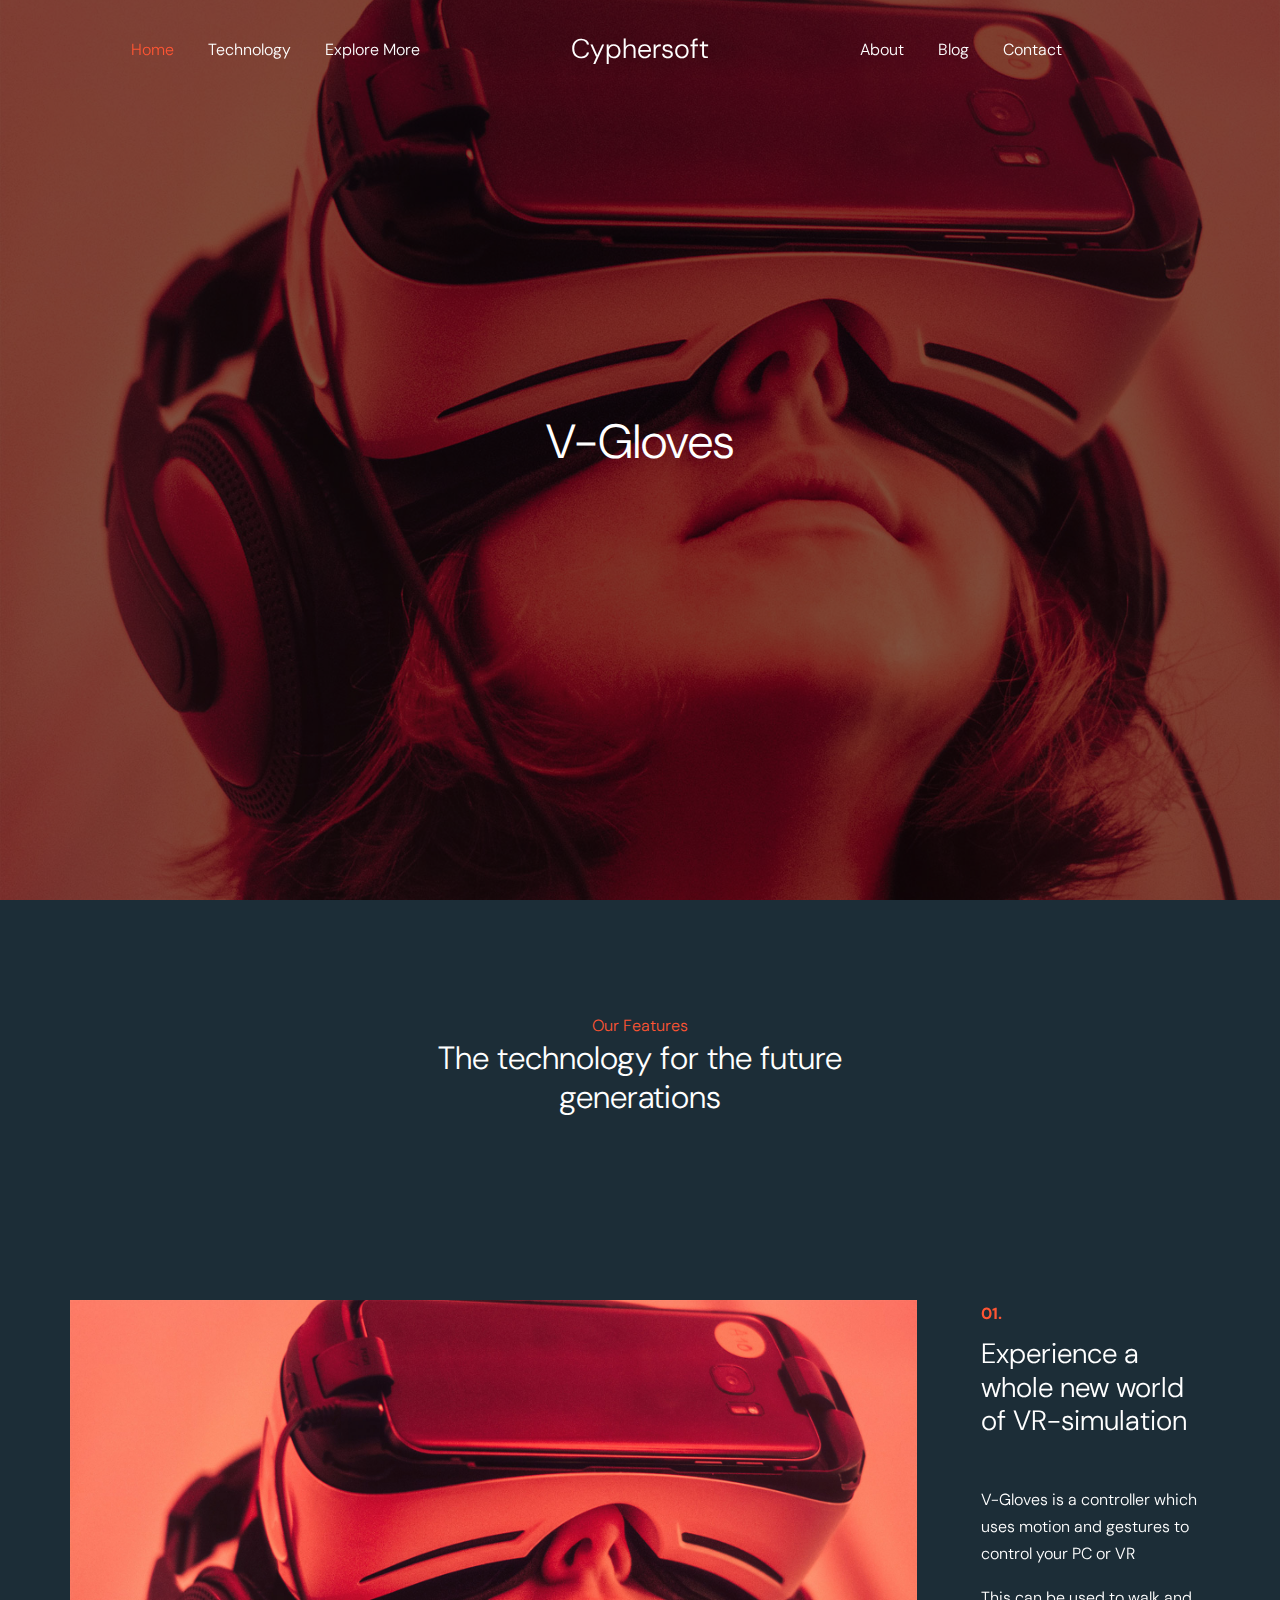
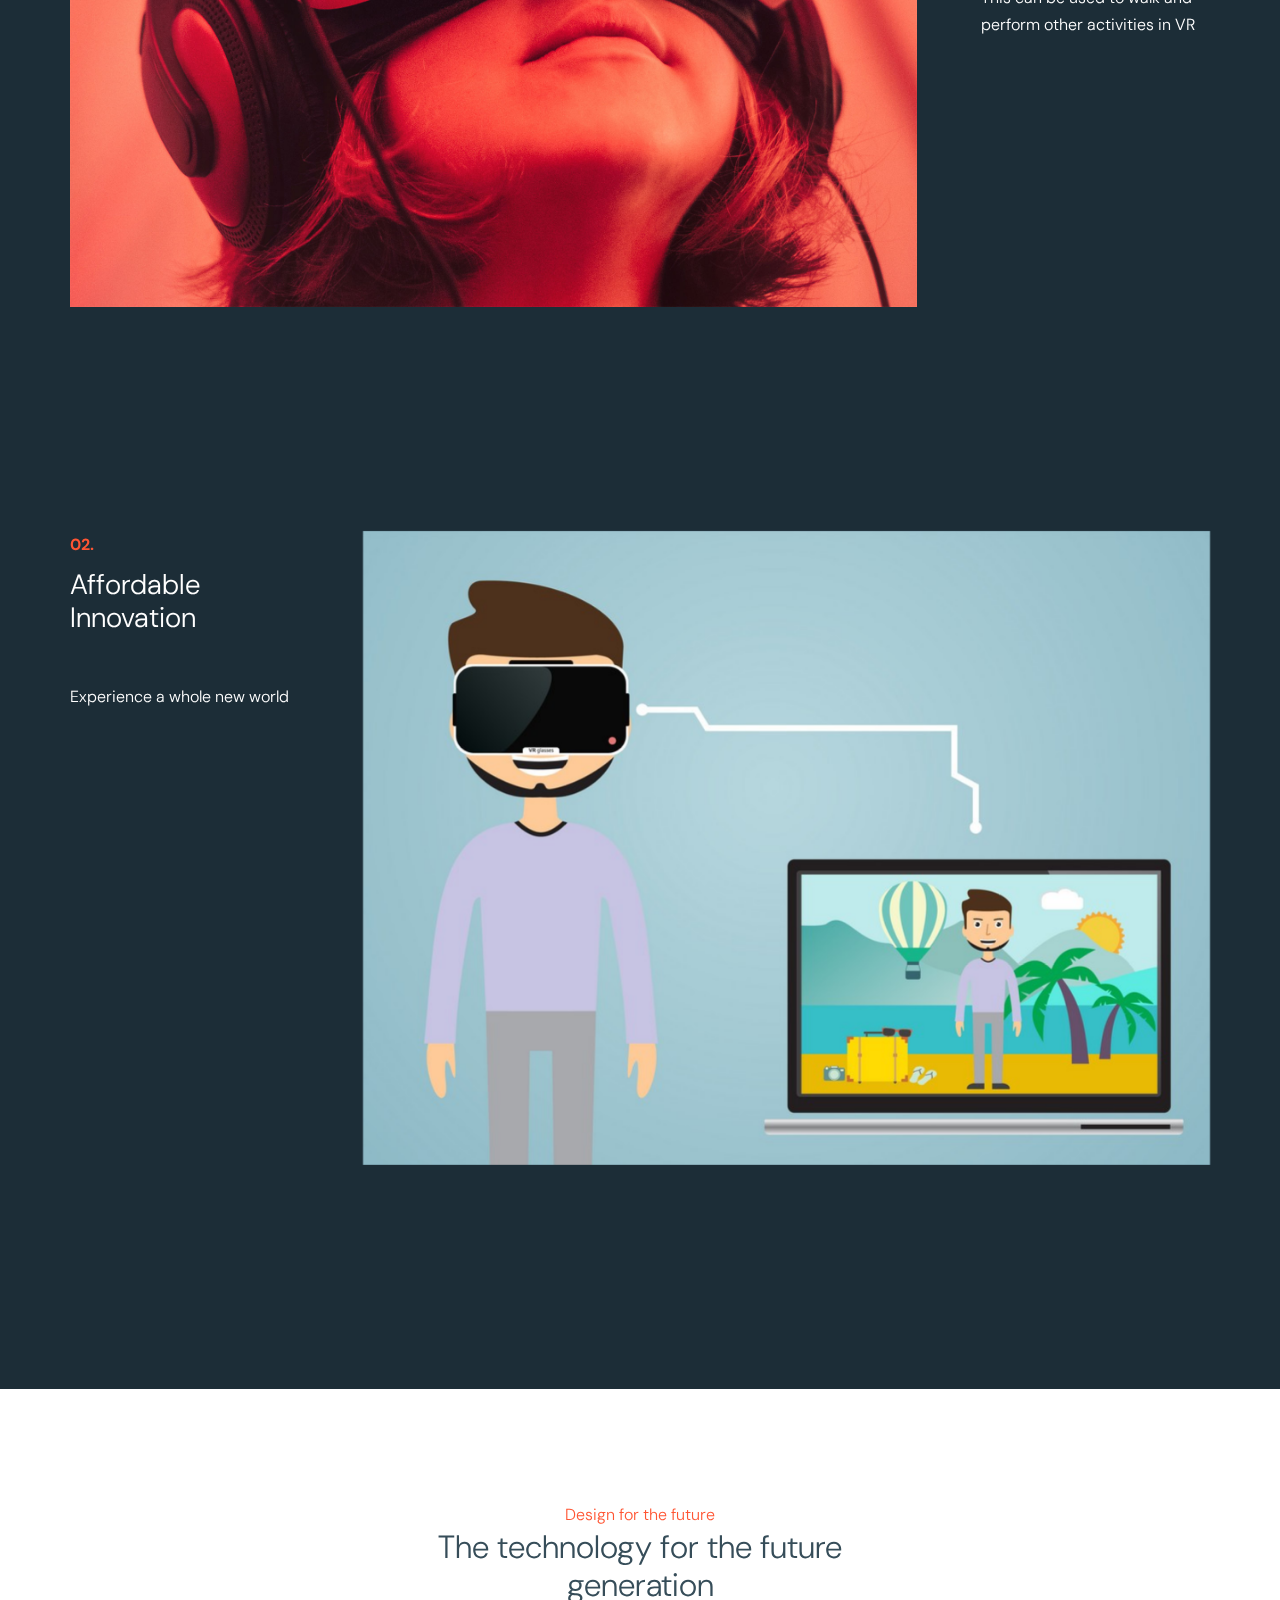
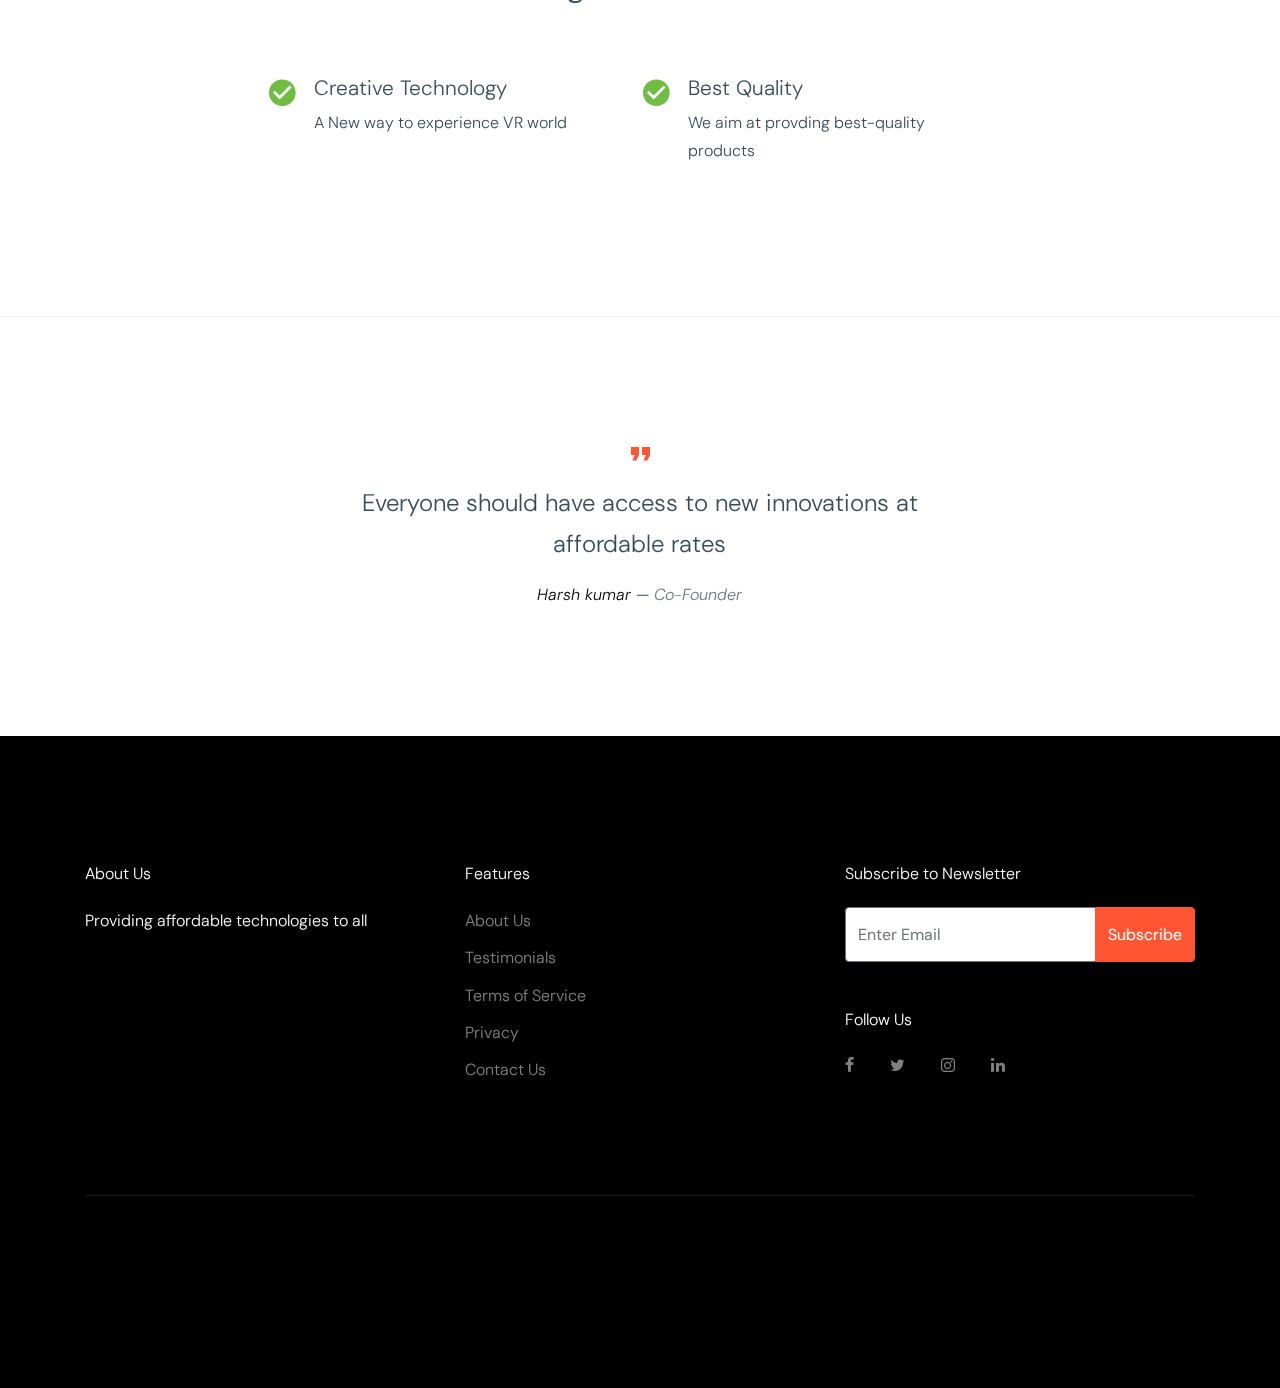
==== commit 5d963619: "update" ====
--- a/index.html
+++ b/index.html
@@ -97,7 +97,7 @@
         <div class="row justify-content-center text-center mb-5 section-2-title">
           <div class="col-md-6">
             <span class="text-primary">Our Features</span>
-            <h2 class="mb-4">The technology for the future generation</h2>
+            <h2 class="mb-4">The technology for the future generations</h2>
             
           </div>
         </div>
